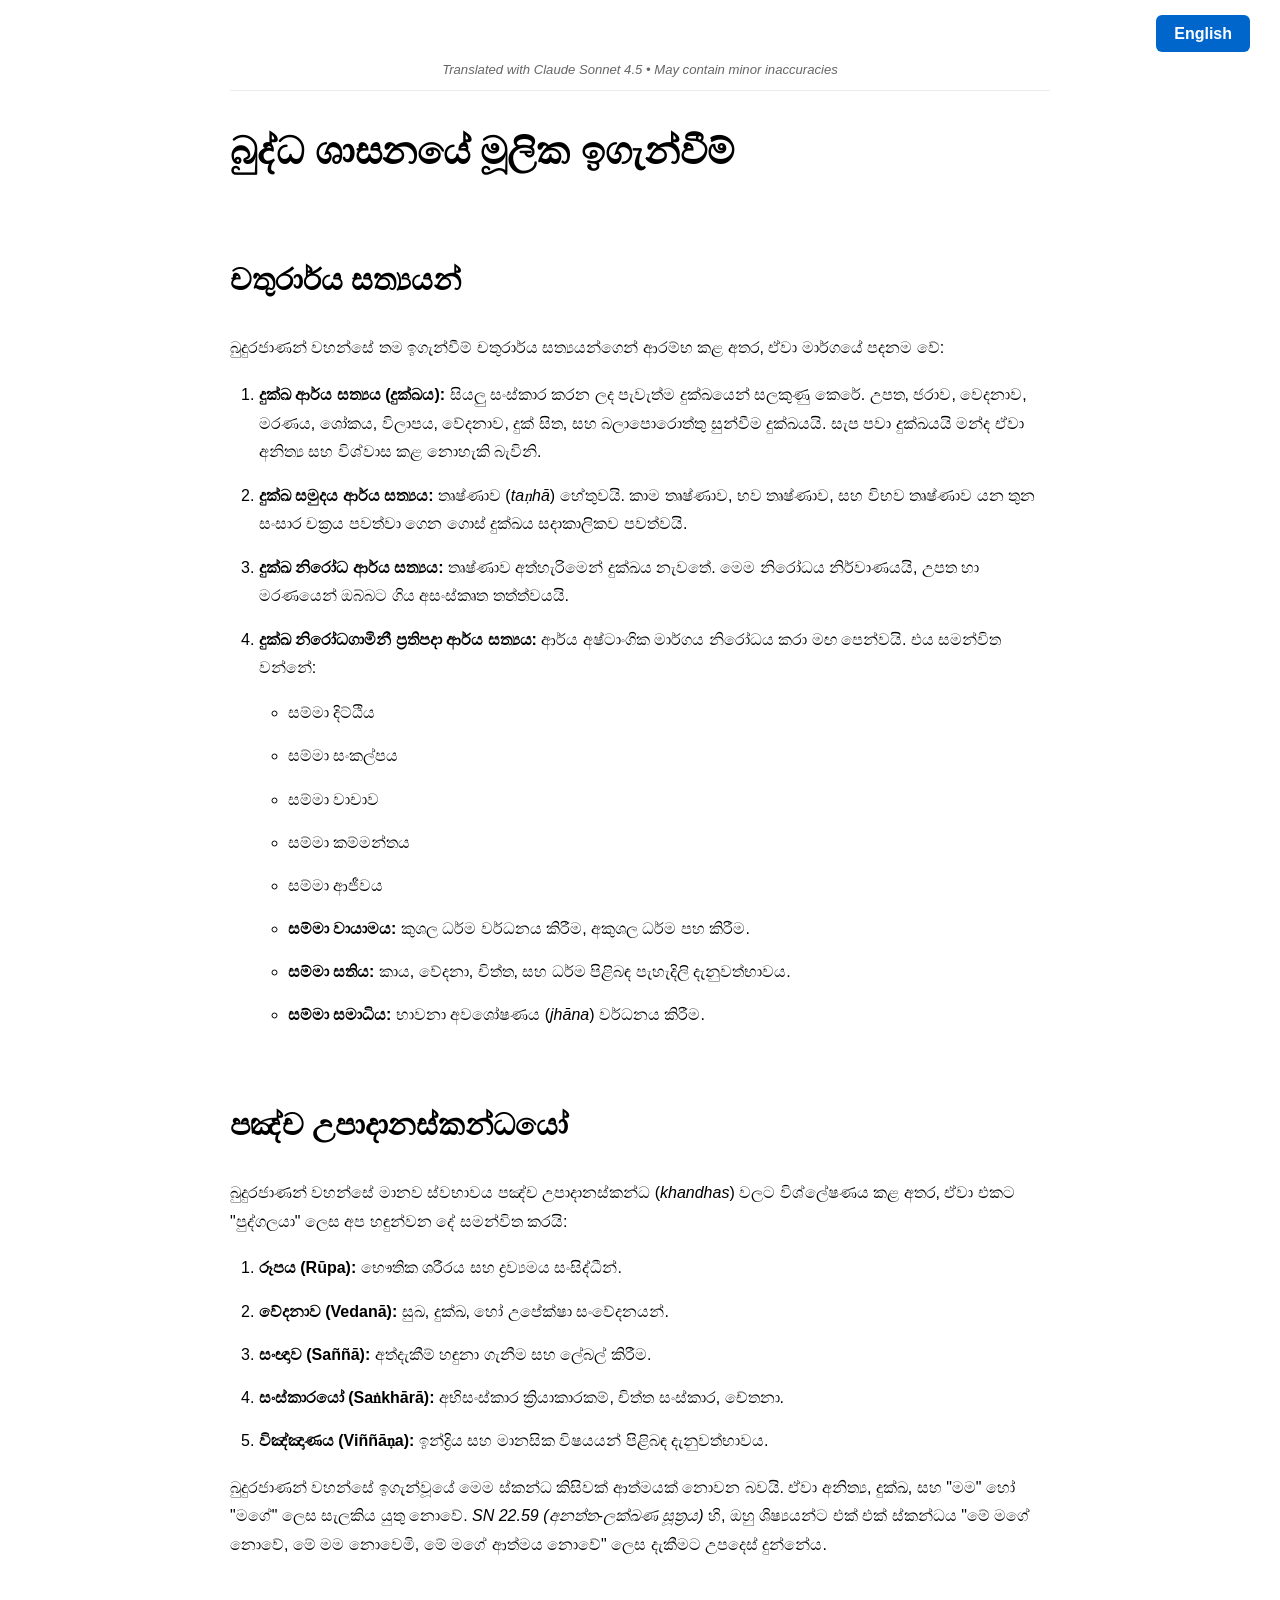
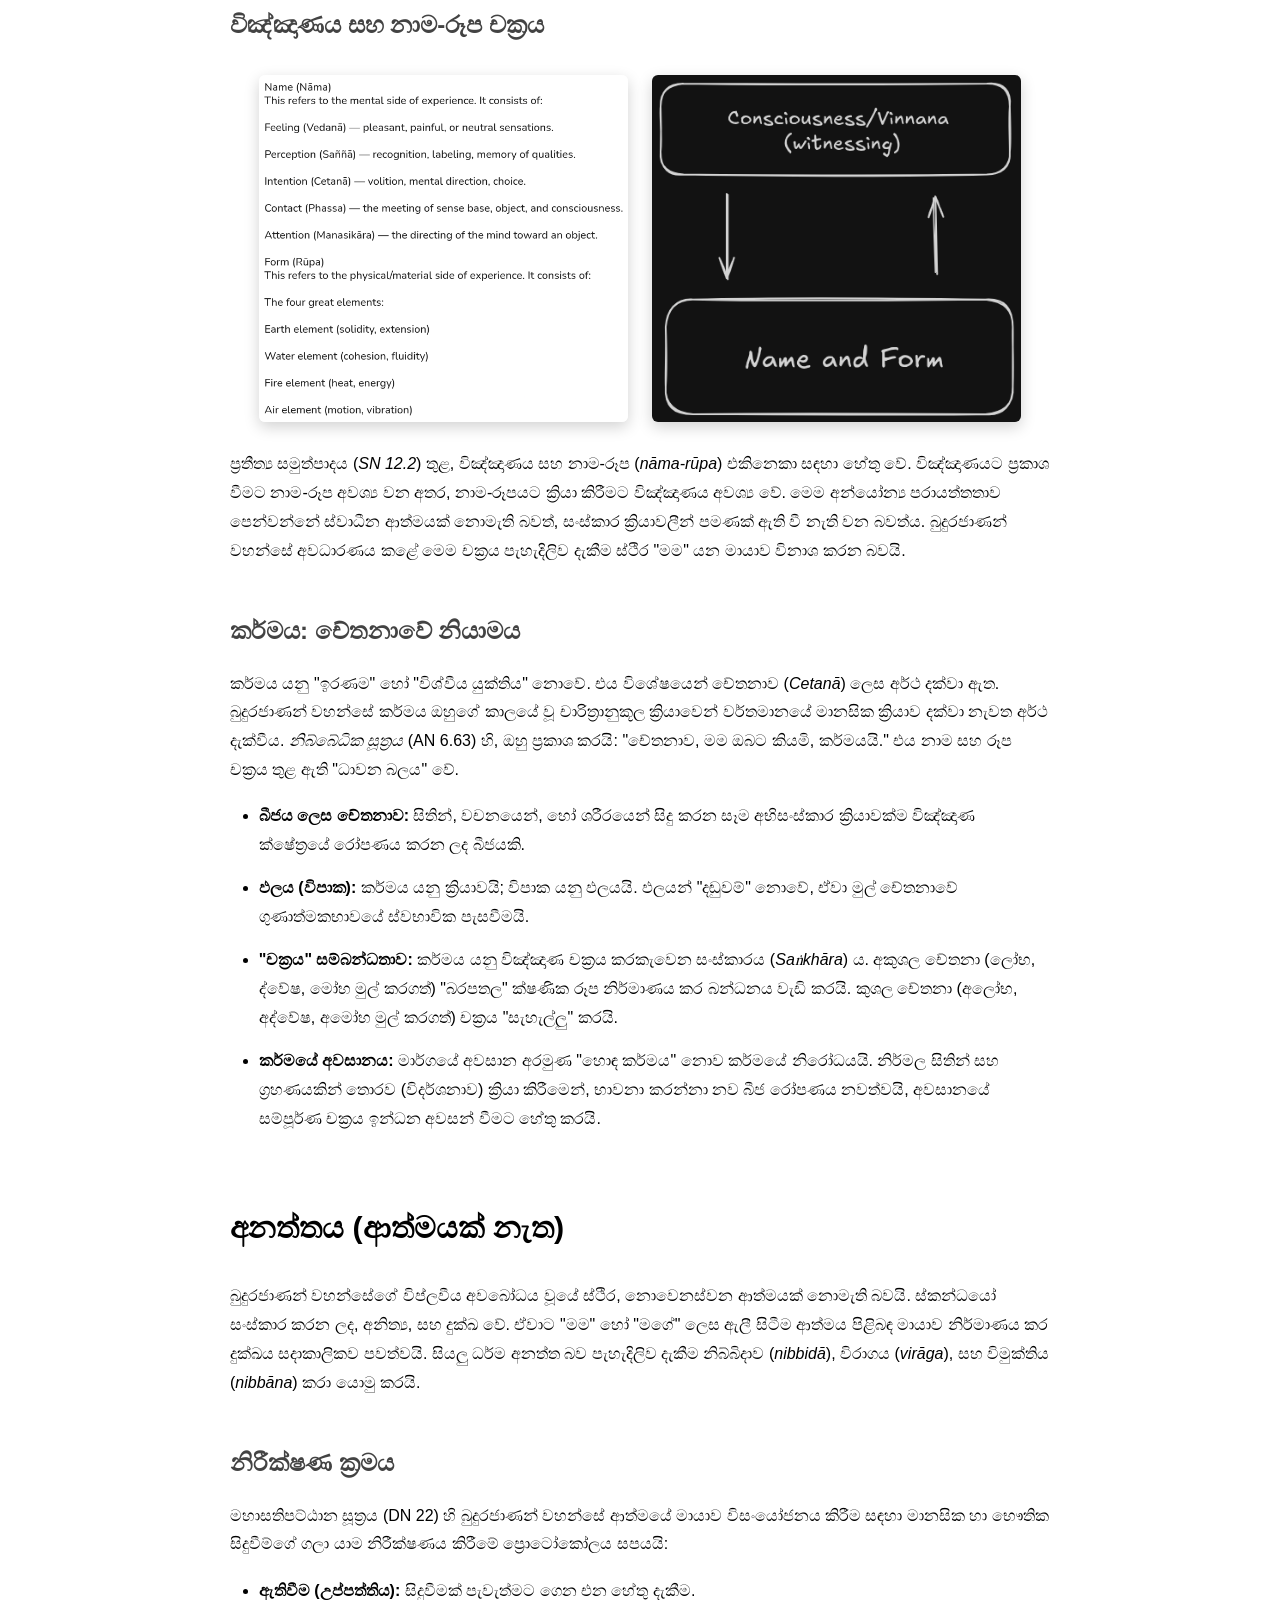
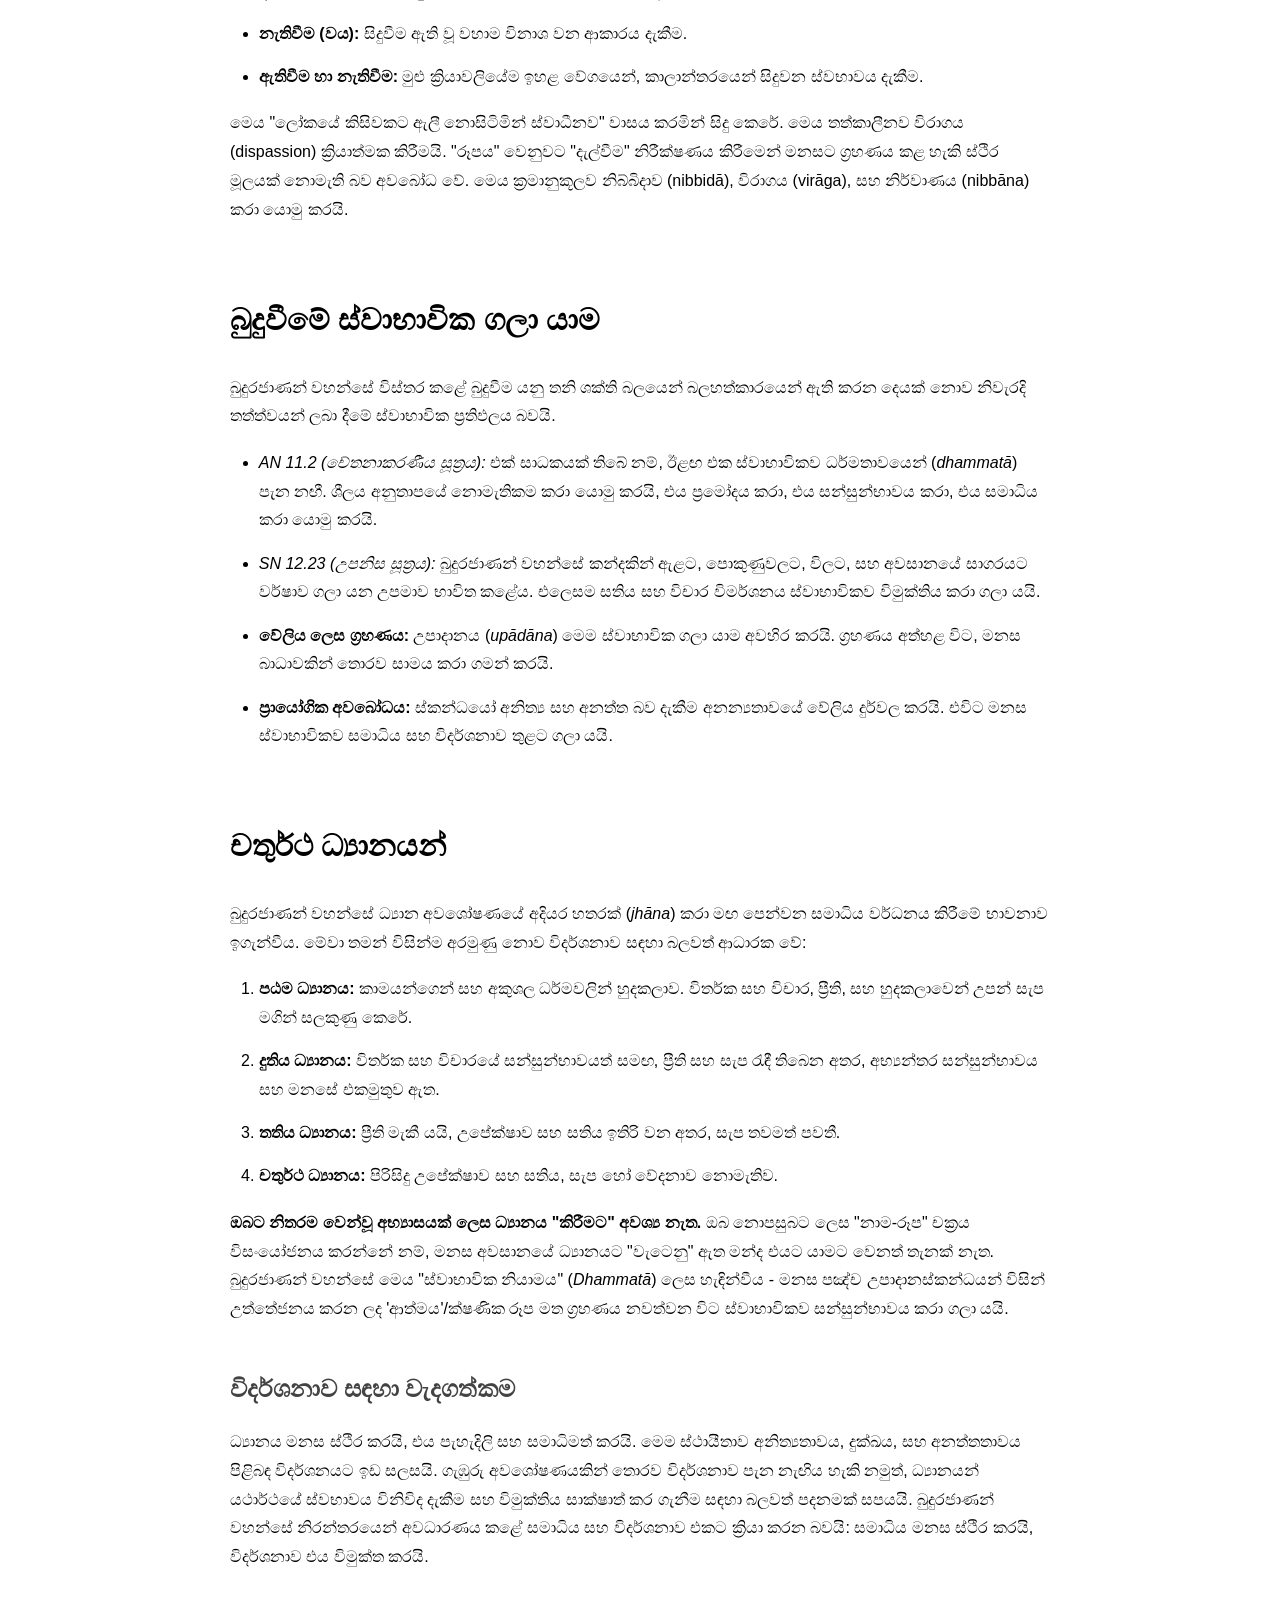
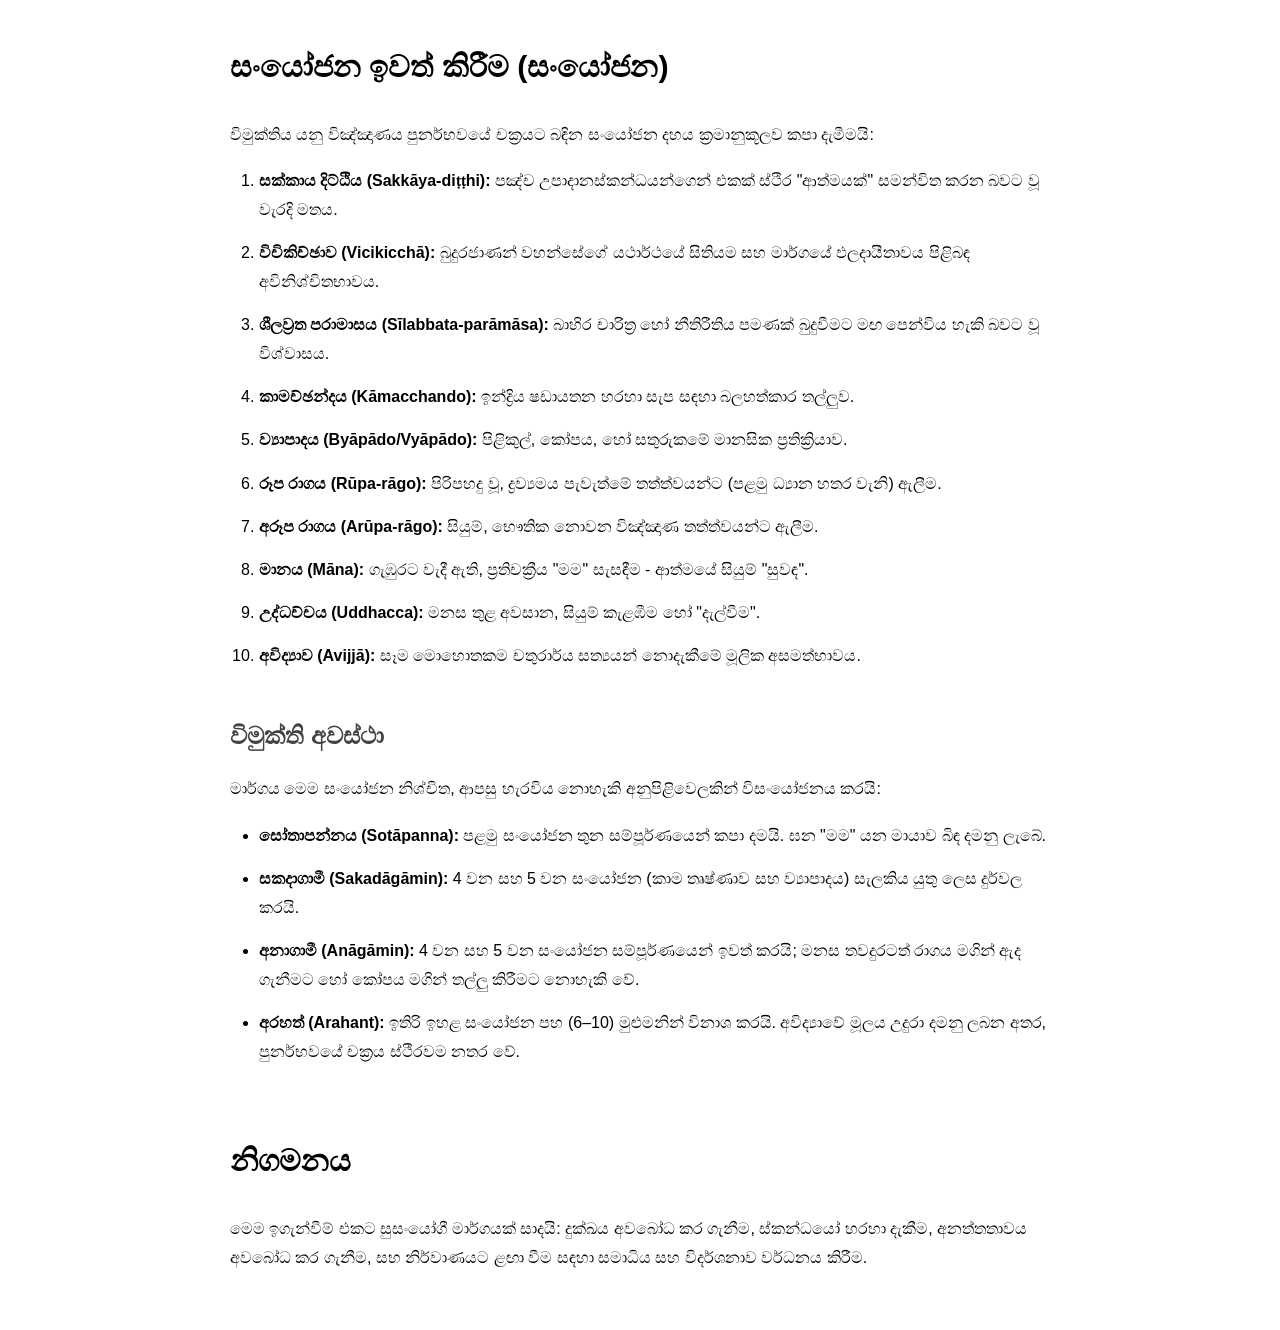
==== translated/sinhala.html @ f63f174c "Add files via upload" ====
<!DOCTYPE html>
<html lang="si">
<head>
  <meta charset="UTF-8">
  <meta name="viewport" content="width=device-width, initial-scale=1.0">
  <title>බුද්ධ ශාසනයේ මූලික ඉගැන්වීම්</title>
  <style>
    :root {
      --bg: #ffffff;
      --text: #000000;
      --heading: #000000;
      --subheading: #434343;
      --muted: #666666;
      --link: #0066cc;
    }
    @media (prefers-color-scheme: dark) {
      :root {
        --bg: #121212;
        --text: #e0e0e0;
        --heading: #ffffff;
        --subheading: #bbbbbb;
        --muted: #aaaaaa;
        --link: #66ccff;
      }
    }
    body {
      background: var(--bg);
      color: var(--text);
      font-family: 'Noto Sans Sinhala', Arial, sans-serif;
      line-height: 1.8;
      margin: 0;
      padding: 0;
      max-width: 820px;
      margin: 0 auto;
      padding: 40px 20px;
    }
    h1 { color: var(--heading); font-size: 2.4em; margin-bottom: 0.6em; }
    h2 { color: var(--heading); font-size: 1.9em; margin: 2.2em 0 0.9em; }
    h3 { color: var(--subheading); font-size: 1.5em; margin: 1.8em 0 0.7em; }
    p { margin: 1.1em 0; }
    ol, ul { margin: 1em 0 1em 1.8em; padding-left: 0; }
    li { margin-bottom: 0.9em; }

    .images-container {
      display: flex;
      flex-wrap: wrap;
      gap: 24px;
      justify-content: center;
      margin: 1.8em 0;
    }
    .images-container img {
      max-width: 45%;
      height: auto;
      border-radius: 6px;
      box-shadow: 0 5px 15px rgba(0,0,0,0.18);
    }
    @media (max-width: 720px) {
      .images-container img { max-width: 100%; }
    }

    .italic { font-style: italic; }
    .bold { font-weight: bold; }

    /* Disclaimer style */
    .translation-note {
      font-size: 0.82em;
      color: var(--muted);
      text-align: center;
      margin: 10px 0 25px 0;
      font-style: italic;
      padding: 8px 0;
      border-bottom: 1px solid rgba(0,0,0,0.08);
    }
    @media (prefers-color-scheme: dark) {
      .translation-note {
        border-bottom: 1px solid rgba(255,255,255,0.1);
      }
    }
  </style>
</head>
<body>

<div style="position: fixed; top: 20px; right: 30px; z-index: 1000;">
  <a href="../index.html" 
     style="background: #0066cc; color: white; padding: 10px 18px; border-radius: 6px; text-decoration: none; font-weight: bold; font-size: 1em;">
    English
  </a>
</div>

<!-- Translation disclaimer -->
<p class="translation-note">
  Translated with Claude Sonnet 4.5 • May contain minor inaccuracies
</p>

  <h1>බුද්ධ ශාසනයේ මූලික ඉගැන්වීම්</h1>

  <h2>චතුරාර්ය සත්‍යයන්</h2>
  <p>බුදුරජාණන් වහන්සේ තම ඉගැන්වීම් චතුරාර්ය සත්‍යයන්ගෙන් ආරම්භ කළ අතර, ඒවා මාර්ගයේ පදනම වේ:</p>
  <ol>
    <li><span class="bold">දුක්ඛ ආර්ය සත්‍යය (දුක්ඛය):</span> සියලු සංස්කාර කරන ලද පැවැත්ම දුක්ඛයෙන් සලකුණු කෙරේ. උපත, ජරාව, වෙදනාව, මරණය, ශෝකය, විලාපය, වේදනාව, දුක් සිත, සහ බලාපොරොත්තු සුන්වීම දුක්ඛයයි. සැප පවා දුක්ඛයයි මන්ද ඒවා අනිත්‍ය සහ විශ්වාස කළ නොහැකි බැවිනි.</li>
    <li><span class="bold">දුක්ඛ සමුදය ආර්ය සත්‍යය:</span> තෘෂ්ණාව (<span class="italic">taṇhā</span>) හේතුවයි. කාම තෘෂ්ණාව, භව තෘෂ්ණාව, සහ විභව තෘෂ්ණාව යන තුන සංසාර චක්‍රය පවත්වා ගෙන ගොස් දුක්ඛය සදාකාලිකව පවත්වයි.</li>
    <li><span class="bold">දුක්ඛ නිරෝධ ආර්ය සත්‍යය:</span> තෘෂ්ණාව අත්හැරිමෙන් දුක්ඛය නැවතේ. මෙම නිරෝධය නිර්වාණයයි, උපත හා මරණයෙන් ඔබ්බට ගිය අසංස්කෘත තත්ත්වයයි.</li>
    <li><span class="bold">දුක්ඛ නිරෝධගාමිනී ප්‍රතිපදා ආර්ය සත්‍යය:</span> ආර්ය අෂ්ටාංගික මාර්ගය නිරෝධය කරා මඟ පෙන්වයි. එය සමන්විත වන්නේ:
      <ul>
        <li>සම්මා දිට්ඨිය</li>
        <li>සම්මා සංකල්පය</li>
        <li>සම්මා වාචාව</li>
        <li>සම්මා කම්මන්තය</li>
        <li>සම්මා ආජීවය</li>
        <li><span class="bold">සම්මා වායාමය:</span> කුශල ධර්ම වර්ධනය කිරීම, අකුශල ධර්ම පහ කිරීම.</li>
        <li><span class="bold">සම්මා සතිය:</span> කාය, වේදනා, චිත්ත, සහ ධර්ම පිළිබඳ පැහැදිලි දැනුවත්භාවය.</li>
        <li><span class="bold">සම්මා සමාධිය:</span> භාවනා අවශෝෂණය (<span class="italic">jhāna</span>) වර්ධනය කිරීම.</li>
      </ul>
    </li>
  </ol>

  <h2>පඤ්ච උපාදානස්කන්ධයෝ</h2>
  <p>බුදුරජාණන් වහන්සේ මානව ස්වභාවය පඤ්ච උපාදානස්කන්ධ (<span class="italic">khandhas</span>) වලට විශ්ලේෂණය කළ අතර, ඒවා එකට "පුද්ගලයා" ලෙස අප හඳුන්වන දේ සමන්විත කරයි:</p>
  <ol>
    <li><span class="bold">රූපය (Rūpa):</span> භෞතික ශරීරය සහ ද්‍රව්‍යමය සංසිද්ධීන්.</li>
    <li><span class="bold">වේදනාව (Vedanā):</span> සුඛ, දුක්ඛ, හෝ උපේක්ෂා සංවේදනයන්.</li>
    <li><span class="bold">සංඥාව (Saññā):</span> අත්දැකීම් හඳුනා ගැනීම සහ ලේබල් කිරීම.</li>
    <li><span class="bold">සංස්කාරයෝ (Saṅkhārā):</span> අභිසංස්කාර ක්‍රියාකාරකම්, චිත්ත සංස්කාර, චේතනා.</li>
    <li><span class="bold">විඤ්ඤාණය (Viññāṇa):</span> ඉන්ද්‍රිය සහ මානසික විෂයයන් පිළිබඳ දැනුවත්භාවය.</li>
  </ol>
  <p>බුදුරජාණන් වහන්සේ ඉගැන්වූයේ මෙම ස්කන්ධ කිසිවක් ආත්මයක් නොවන බවයි. ඒවා අනිත්‍ය, දුක්ඛ, සහ "මම" හෝ "මගේ" ලෙස සැලකිය යුතු නොවේ. <span class="italic">SN 22.59 (අනත්ත-ලක්ඛණ සූත්‍රය)</span> හි, ඔහු ශිෂ්‍යයන්ට එක් එක් ස්කන්ධය "මේ මගේ නොවේ, මේ මම නොවෙමි, මේ මගේ ආත්මය නොවේ" ලෙස දැකීමට උපදෙස් දුන්නේය.</p>

  <h3>විඤ්ඤාණය සහ නාම-රූප චක්‍රය</h3>
  <div class="images-container">
    <img src="../images/image1.png" alt="විඤ්ඤාණය සහ නාම-රූප රූප සටහන 1">
    <img src="../images/image2.png" alt="විඤ්ඤාණය සහ නාම-රූප රූප සටහන 2">
  </div>
  <p>ප්‍රතීත්‍ය සමුත්පාදය (<span class="italic">SN 12.2</span>) තුළ, විඤ්ඤාණය සහ නාම-රූප (<span class="italic">nāma-rūpa</span>) එකිනෙකා සඳහා හේතු වේ. විඤ්ඤාණයට ප්‍රකාශ වීමට නාම-රූප අවශ්‍ය වන අතර, නාම-රූපයට ක්‍රියා කිරීමට විඤ්ඤාණය අවශ්‍ය වේ. මෙම අන්‍යෝන්‍ය පරායත්තතාව පෙන්වන්නේ ස්වාධීන ආත්මයක් නොමැති බවත්, සංස්කාර ක්‍රියාවලීන් පමණක් ඇති වී නැති වන බවත්ය. බුදුරජාණන් වහන්සේ අවධාරණය කළේ මෙම චක්‍රය පැහැදිලිව දැකීම ස්ථිර "මම" යන මායාව විනාශ කරන බවයි.</p>

  <h3>කර්මය: චේතනාවේ නියාමය</h3>
  <p>කර්මය යනු "ඉරණම" හෝ "විශ්වීය යුක්තිය" නොවේ. එය විශේෂයෙන් චේතනාව (<span class="italic">Cetanā</span>) ලෙස අර්ථ දක්වා ඇත. බුදුරජාණන් වහන්සේ කර්මය ඔහුගේ කාලයේ වූ චාරිත්‍රානුකූල ක්‍රියාවෙන් වර්තමානයේ මානසික ක්‍රියාව දක්වා නැවත අර්ථ දැක්වීය. <span class="italic">නිබ්බේධික සූත්‍රය</span> (AN 6.63) හි, ඔහු ප්‍රකාශ කරයි: "චේතනාව, මම ඔබට කියමි, කර්මයයි." එය නාම සහ රූප චක්‍රය තුළ ඇති "ධාවන බලය" වේ.</p>
  <ul>
    <li><span class="bold">බීජය ලෙස චේතනාව:</span> සිතින්, වචනයෙන්, හෝ ශරීරයෙන් සිදු කරන සෑම අභිසංස්කාර ක්‍රියාවක්ම විඤ්ඤාණ ක්ෂේත්‍රයේ රෝපණය කරන ලද බීජයකි.</li>
    <li><span class="bold">ඵලය (විපාක):</span> කර්මය යනු ක්‍රියාවයි; විපාක යනු ඵලයයි. ඵලයන් "දඬුවම්" නොවේ, ඒවා මුල් චේතනාවේ ගුණාත්මකභාවයේ ස්වභාවික පැසවීමයි.</li>
    <li><span class="bold">"චක්‍රය" සම්බන්ධතාව:</span> කර්මය යනු විඤ්ඤාණ චක්‍රය කරකැවෙන සංස්කාරය (<span class="italic">Saṅkhāra</span>) ය. අකුශල චේතනා (ලෝභ, ද්වේෂ, මෝහ මුල් කරගත්) "බරපතල" ක්ෂණික රූප නිර්මාණය කර බන්ධනය වැඩි කරයි. කුශල චේතනා (අලෝභ, අද්වේෂ, අමෝහ මුල් කරගත්) චක්‍රය "සැහැල්ලු" කරයි.</li>
    <li><span class="bold">කර්මයේ අවසානය:</span> මාර්ගයේ අවසාන අරමුණ "හොඳ කර්මය" නොව කර්මයේ නිරෝධයයි. නිර්මල සිතින් සහ ග්‍රහණයකින් තොරව (විදර්ශනාව) ක්‍රියා කිරීමෙන්, භාවනා කරන්නා නව බීජ රෝපණය නවත්වයි, අවසානයේ සම්පූර්ණ චක්‍රය ඉන්ධන අවසන් වීමට හේතු කරයි.</li>
  </ul>

  <h2>අනත්තය (ආත්මයක් නැත)</h2>
  <p>බුදුරජාණන් වහන්සේගේ විප්ලවීය අවබෝධය වූයේ ස්ථිර, නොවෙනස්වන ආත්මයක් නොමැති බවයි. ස්කන්ධයෝ සංස්කාර කරන ලද, අනිත්‍ය, සහ දුක්ඛ වේ. ඒවාට "මම" හෝ "මගේ" ලෙස ඇලී සිටීම ආත්මය පිළිබඳ මායාව නිර්මාණය කර දුක්ඛය සදාකාලිකව පවත්වයි. සියලු ධර්ම අනත්ත බව පැහැදිලිව දැකීම නිබ්බිදාව (<span class="italic">nibbidā</span>), විරාගය (<span class="italic">virāga</span>), සහ විමුක්තිය (<span class="italic">nibbāna</span>) කරා යොමු කරයි.</p>

  <h3>නිරීක්ෂණ ක්‍රමය</h3>
  <p>මහාසතිපට්ඨාන සූත්‍රය (DN 22) හි බුදුරජාණන් වහන්සේ ආත්මයේ මායාව විසංයෝජනය කිරීම සඳහා මානසික හා භෞතික සිදුවීම්ගේ ගලා යාම නිරීක්ෂණය කිරීමේ ප්‍රොටෝකෝලය සපයයි:</p>
  <ul>
    <li><span class="bold">ඇතිවීම (උප්පත්තිය):</span> සිදුවීමක් පැවැත්මට ගෙන එන හේතු දැකීම.</li>
    <li><span class="bold">නැතිවීම (වය):</span> සිදුවීම ඇති වූ වහාම විනාශ වන ආකාරය දැකීම.</li>
    <li><span class="bold">ඇතිවීම හා නැතිවීම:</span> මුළු ක්‍රියාවලියේම ඉහළ වේගයෙන්, කාලාන්තරයෙන් සිදුවන ස්වභාවය දැකීම.</li>
  </ul>
  <p>මෙය "ලෝකයේ කිසිවකට ඇලී නොසිටිමින් ස්වාධීනව" වාසය කරමින් සිදු කෙරේ. මෙය තත්කාලීනව විරාගය (dispassion) ක්‍රියාත්මක කිරීමයි. "රූපය" වෙනුවට "දැල්වීම" නිරීක්ෂණය කිරීමෙන් මනසට ග්‍රහණය කළ හැකි ස්ථිර මූලයක් නොමැති බව අවබෝධ වේ. මෙය ක්‍රමානුකූලව නිබ්බිදාව (nibbidā), විරාගය (virāga), සහ නිර්වාණය (nibbāna) කරා යොමු කරයි.</p>

  <h2>බුදුවීමේ ස්වාභාවික ගලා යාම</h2>
  <p>බුදුරජාණන් වහන්සේ විස්තර කළේ බුදුවීම යනු තනි ශක්ති බලයෙන් බලහත්කාරයෙන් ඇති කරන දෙයක් නොව නිවැරදි තත්ත්වයන් ලබා දීමේ ස්වාභාවික ප්‍රතිඵලය බවයි.</p>
  <ul>
    <li><span class="italic">AN 11.2 (චේතනාකරණීය සූත්‍රය):</span> එක් සාධකයක් තිබේ නම්, ඊළඟ එක ස්වාභාවිකව ධර්මතාවයෙන් (<span class="italic">dhammatā</span>) පැන නඟී. ශීලය අනුතාපයේ නොමැතිකම කරා යොමු කරයි, එය ප්‍රමෝදය කරා, එය සන්සුන්භාවය කරා, එය සමාධිය කරා යොමු කරයි.</li>
    <li><span class="italic">SN 12.23 (උපනිස සූත්‍රය):</span> බුදුරජාණන් වහන්සේ කන්දකින් ඇළට, පොකුණුවලට, විලට, සහ අවසානයේ සාගරයට වර්ෂාව ගලා යන උපමාව භාවිත කළේය. එලෙසම සතිය සහ විචාර විමර්ශනය ස්වාභාවිකව විමුක්තිය කරා ගලා යයි.</li>
    <li><span class="bold">වේලිය ලෙස ග්‍රහණය:</span> උපාදානය (<span class="italic">upādāna</span>) මෙම ස්වාභාවික ගලා යාම අවහිර කරයි. ග්‍රහණය අත්හළ විට, මනස බාධාවකින් තොරව සාමය කරා ගමන් කරයි.</li>
    <li><span class="bold">ප්‍රායෝගික අවබෝධය:</span> ස්කන්ධයෝ අනිත්‍ය සහ අනත්ත බව දැකීම අනන්‍යතාවයේ වේලිය දුර්වල කරයි. එවිට මනස ස්වාභාවිකව සමාධිය සහ විදර්ශනාව තුළට ගලා යයි.</li>
  </ul>

  <h2>චතුර්ථ ධ්‍යානයන්</h2>
  <p>බුදුරජාණන් වහන්සේ ධ්‍යාන අවශෝෂණයේ අදියර හතරක් (<span class="italic">jhāna</span>) කරා මඟ පෙන්වන සමාධිය වර්ධනය කිරීමේ භාවනාව ඉගැන්වීය. මේවා තමන් විසින්ම අරමුණු නොව විදර්ශනාව සඳහා බලවත් ආධාරක වේ:</p>
  <ol>
    <li><span class="bold">පඨම ධ්‍යානය:</span> කාමයන්ගෙන් සහ අකුශල ධර්මවලින් හුදකලාව. විතර්ක සහ විචාර, ප්‍රීති, සහ හුදකලාවෙන් උපන් සැප මගින් සලකුණු කෙරේ.</li>
    <li><span class="bold">දුතිය ධ්‍යානය:</span> විතර්ක සහ විචාරයේ සන්සුන්භාවයත් සමඟ, ප්‍රීති සහ සැප රැඳී තිබෙන අතර, අභ්‍යන්තර සන්සුන්භාවය සහ මනසේ එකමුතුව ඇත.</li>
    <li><span class="bold">තතිය ධ්‍යානය:</span> ප්‍රීති මැකී යයි, උපේක්ෂාව සහ සතිය ඉතිරි වන අතර, සැප තවමත් පවතී.</li>
    <li><span class="bold">චතුර්ථ ධ්‍යානය:</span> පිරිසිදු උපේක්ෂාව සහ සතිය, සැප හෝ වේදනාව නොමැතිව.</li>
  </ol>
  <p><strong>ඔබට නිතරම වෙන්වූ අභ්‍යාසයක් ලෙස ධ්‍යානය "කිරීමට" අවශ්‍ය නැත.</strong> ඔබ නොපසුබට ලෙස "නාම-රූප" චක්‍රය විසංයෝජනය කරන්නේ නම්, මනස අවසානයේ ධ්‍යානයට "වැටෙනු" ඇත මන්ද එයට යාමට වෙනත් තැනක් නැත. බුදුරජාණන් වහන්සේ මෙය "ස්වාභාවික නියාමය" (<span class="italic">Dhammatā</span>) ලෙස හැඳින්වීය - මනස පඤ්ච උපාදානස්කන්ධයන් විසින් උත්තේජනය කරන ලද 'ආත්මය'/ක්ෂණික රූප මත ග්‍රහණය නවත්වන විට ස්වාභාවිකව සන්සුන්භාවය කරා ගලා යයි.</p>

  <h3>විදර්ශනාව සඳහා වැදගත්කම</h3>
  <p>ධ්‍යානය මනස ස්ථිර කරයි, එය පැහැදිලි සහ සමාධිමත් කරයි. මෙම ස්ථායීතාව අනිත්‍යතාවය, දුක්ඛය, සහ අනත්තතාවය පිළිබඳ විදර්ශනයට ඉඩ සලසයි. ගැඹුරු අවශෝෂණයකින් තොරව විදර්ශනාව පැන නැඟිය හැකි නමුත්, ධ්‍යානයන් යථාර්ථයේ ස්වභාවය විනිවිද දැකීම සහ විමුක්තිය සාක්ෂාත් කර ගැනීම සඳහා බලවත් පදනමක් සපයයි. බුදුරජාණන් වහන්සේ නිරන්තරයෙන් අවධාරණය කළේ සමාධිය සහ විදර්ශනාව එකට ක්‍රියා කරන බවයි: සමාධිය මනස ස්ථිර කරයි, විදර්ශනාව එය විමුක්ත කරයි.</p>

  <h2>සංයෝජන ඉවත් කිරීම (සංයෝජන)</h2>
  <p>විමුක්තිය යනු විඤ්ඤාණය පුනර්භවයේ චක්‍රයට බඳින සංයෝජන දහය ක්‍රමානුකූලව කපා දැමීමයි:</p>
  <ol>
    <li><span class="bold">සක්කාය දිට්ඨිය (Sakkāya-diṭṭhi):</span> පඤ්ච උපාදානස්කන්ධයන්ගෙන් එකක් ස්ථිර "ආත්මයක්" සමන්විත කරන බවට වූ වැරදි මතය.</li>
    <li><span class="bold">විචිකිච්ඡාව (Vicikicchā):</span> බුදුරජාණන් වහන්සේගේ යථාර්ථයේ සිතියම සහ මාර්ගයේ ඵලදායීතාවය පිළිබඳ අවිනිශ්චිතභාවය.</li>
    <li><span class="bold">ශීලව්‍රත පරාමාසය (Sīlabbata-parāmāsa):</span> බාහිර චාරිත්‍ර හෝ නීතිරීතිය පමණක් බුදුවීමට මඟ පෙන්විය හැකි බවට වූ විශ්වාසය.</li>
    <li><span class="bold">කාමච්ඡන්දය (Kāmacchando):</span> ඉන්ද්‍රිය ෂඩායතන හරහා සැප සඳහා බලහත්කාර තල්ලුව.</li>
    <li><span class="bold">ව්‍යාපාදය (Byāpādo/Vyāpādo):</span> පිළිකුල්, කෝපය, හෝ සතුරුකමේ මානසික ප්‍රතික්‍රියාව.</li>
    <li><span class="bold">රූප රාගය (Rūpa-rāgo):</span> පිරිපහදු වූ, ද්‍රව්‍යමය පැවැත්මේ තත්ත්වයන්ට (පළමු ධ්‍යාන හතර වැනි) ඇලීම.</li>
    <li><span class="bold">අරූප රාගය (Arūpa-rāgo):</span> සියුම්, භෞතික නොවන විඤ්ඤාණ තත්ත්වයන්ට ඇලීම.</li>
    <li><span class="bold">මානය (Māna):</span> ගැඹුරට වැදී ඇති, ප්‍රතිචක්‍රීය "මම" සැසඳීම - ආත්මයේ සියුම් "සුවඳ".</li>
    <li><span class="bold">උද්ධච්චය (Uddhacca):</span> මනස තුළ අවසාන, සියුම් කැළඹීම හෝ "දැල්වීම".</li>
    <li><span class="bold">අවිද්‍යාව (Avijjā):</span> සෑම මොහොතකම චතුරාර්ය සත්‍යයන් නොදැකීමේ මූලික අසමත්භාවය.</li>
  </ol>

  <h3>විමුක්ති අවස්ථා</h3>
  <p>මාර්ගය මෙම සංයෝජන නිශ්චිත, ආපසු හැරවිය නොහැකි අනුපිළිවෙලකින් විසංයෝජනය කරයි:</p>
  <ul>
    <li><span class="bold">සෝතාපන්නය (Sotāpanna):</span> පළමු සංයෝජන තුන සම්පූර්ණයෙන් කපා දමයි. ඝන "මම" යන මායාව බිඳ දමනු ලැබේ.</li>
    <li><span class="bold">සකදාගාමී (Sakadāgāmin):</span> 4 වන සහ 5 වන සංයෝජන (කාම තෘෂ්ණාව සහ ව්‍යාපාදය) සැලකිය යුතු ලෙස දුර්වල කරයි.</li>
    <li><span class="bold">අනාගාමී (Anāgāmin):</span> 4 වන සහ 5 වන සංයෝජන සම්පූර්ණයෙන් ඉවත් කරයි; මනස තවදුරටත් රාගය මගින් ඇද ගැනීමට හෝ කෝපය මගින් තල්ලු කිරීමට නොහැකි වේ.</li>
    <li><span class="bold">අරහත් (Arahant):</span> ඉතිරි ඉහළ සංයෝජන පහ (6–10) මුළුමනින් විනාශ කරයි. අවිද්‍යාවේ මූලය උදුරා දමනු ලබන අතර, පුනර්භවයේ චක්‍රය ස්ථිරවම නතර වේ.</li>
  </ul>

  <h2>නිගමනය</h2>
  <p>මෙම ඉගැන්වීම් එකට සුසංයෝගී මාර්ගයක් සාදයි: දුක්ඛය අවබෝධ කර ගැනීම, ස්කන්ධයෝ හරහා දැකීම, අනත්තතාවය අවබෝධ කර ගැනීම, සහ නිර්වාණයට ළඟා වීම සඳහා සමාධිය සහ විදර්ශනාව වර්ධනය කිරීම.</p>

</body>
</html>
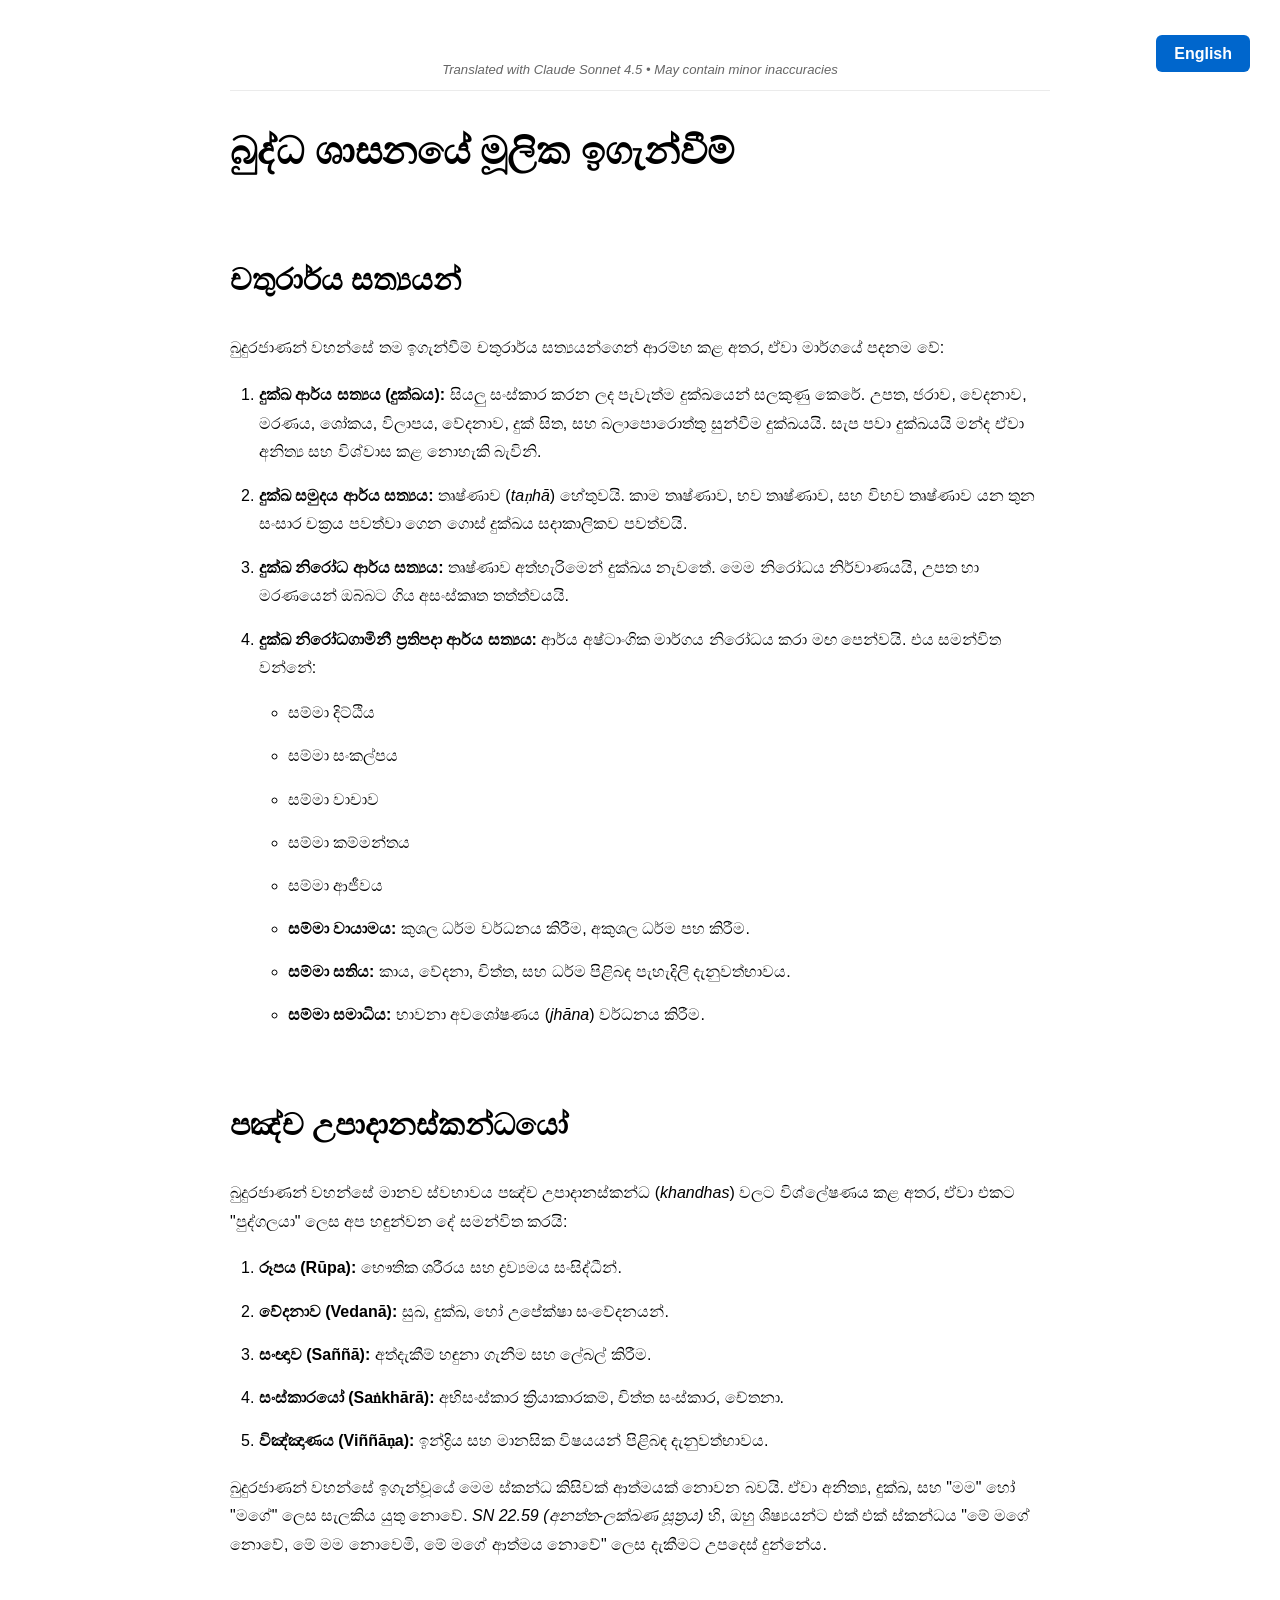
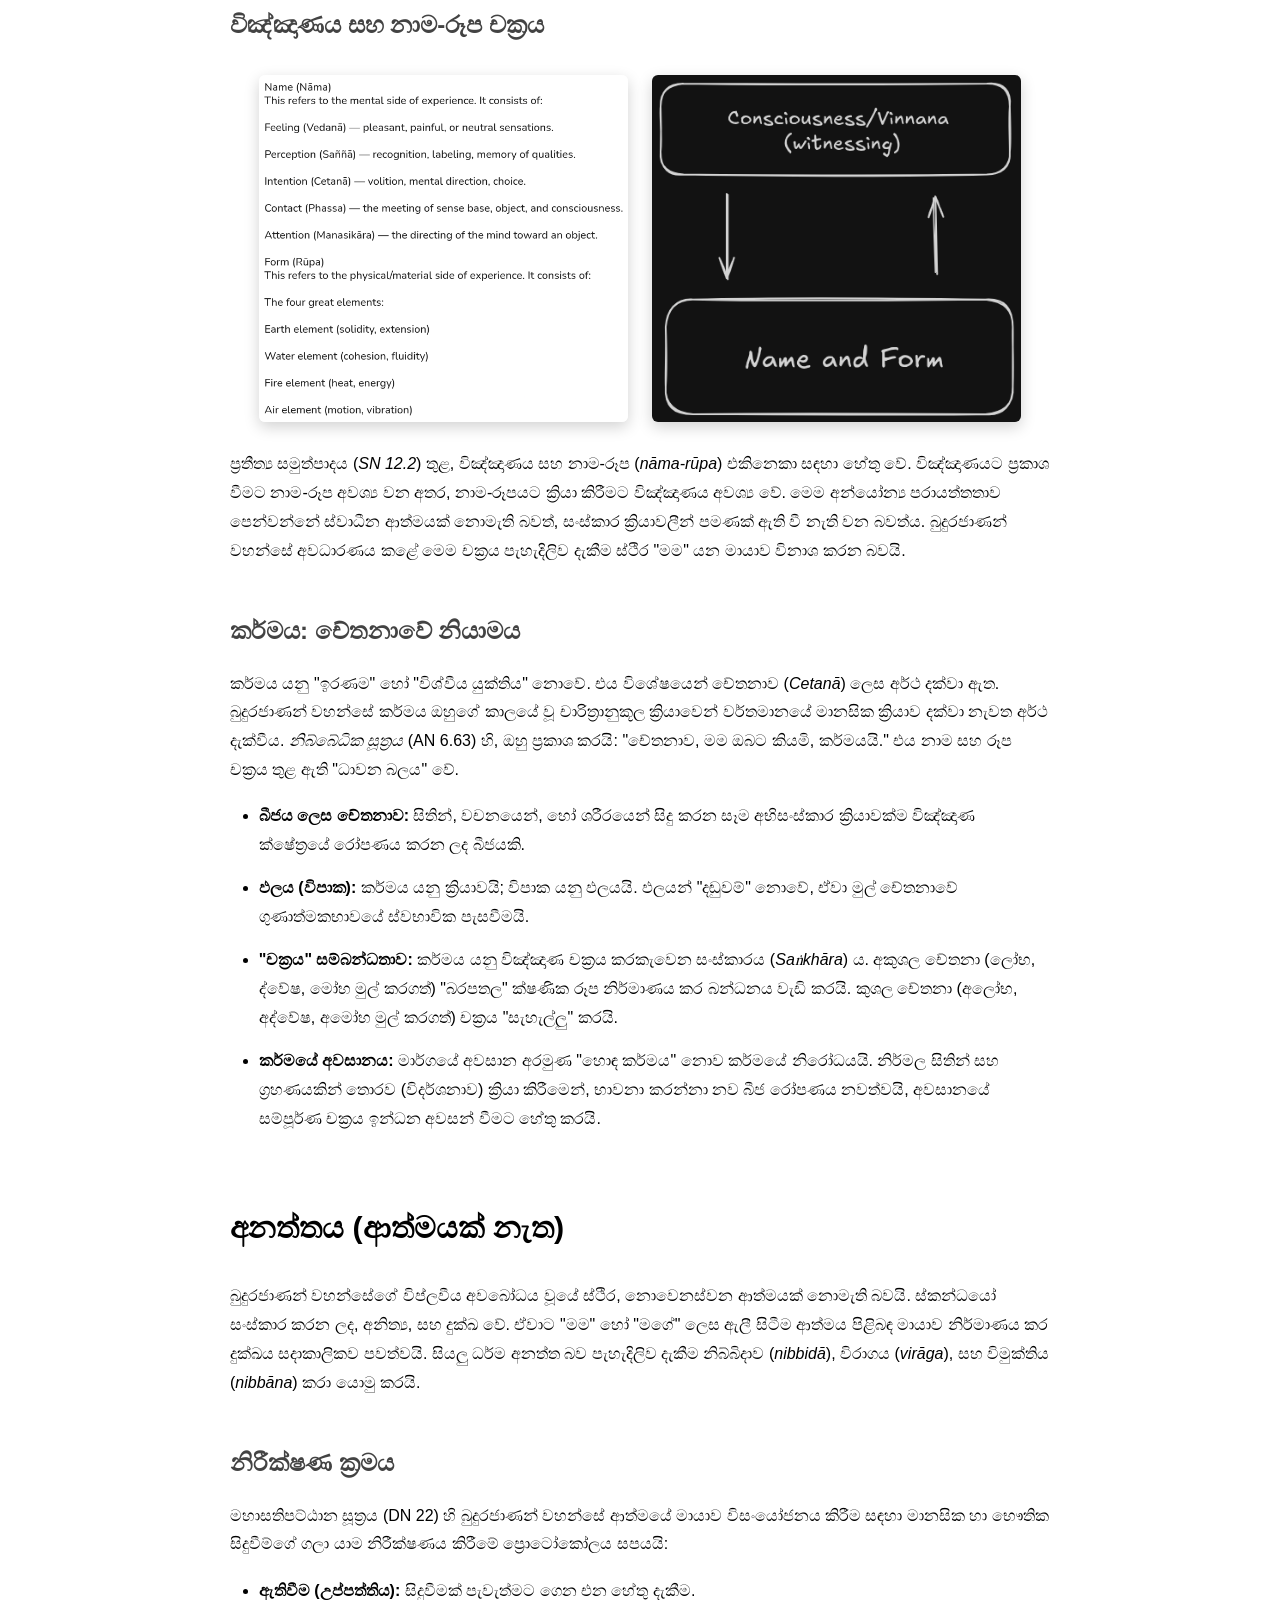
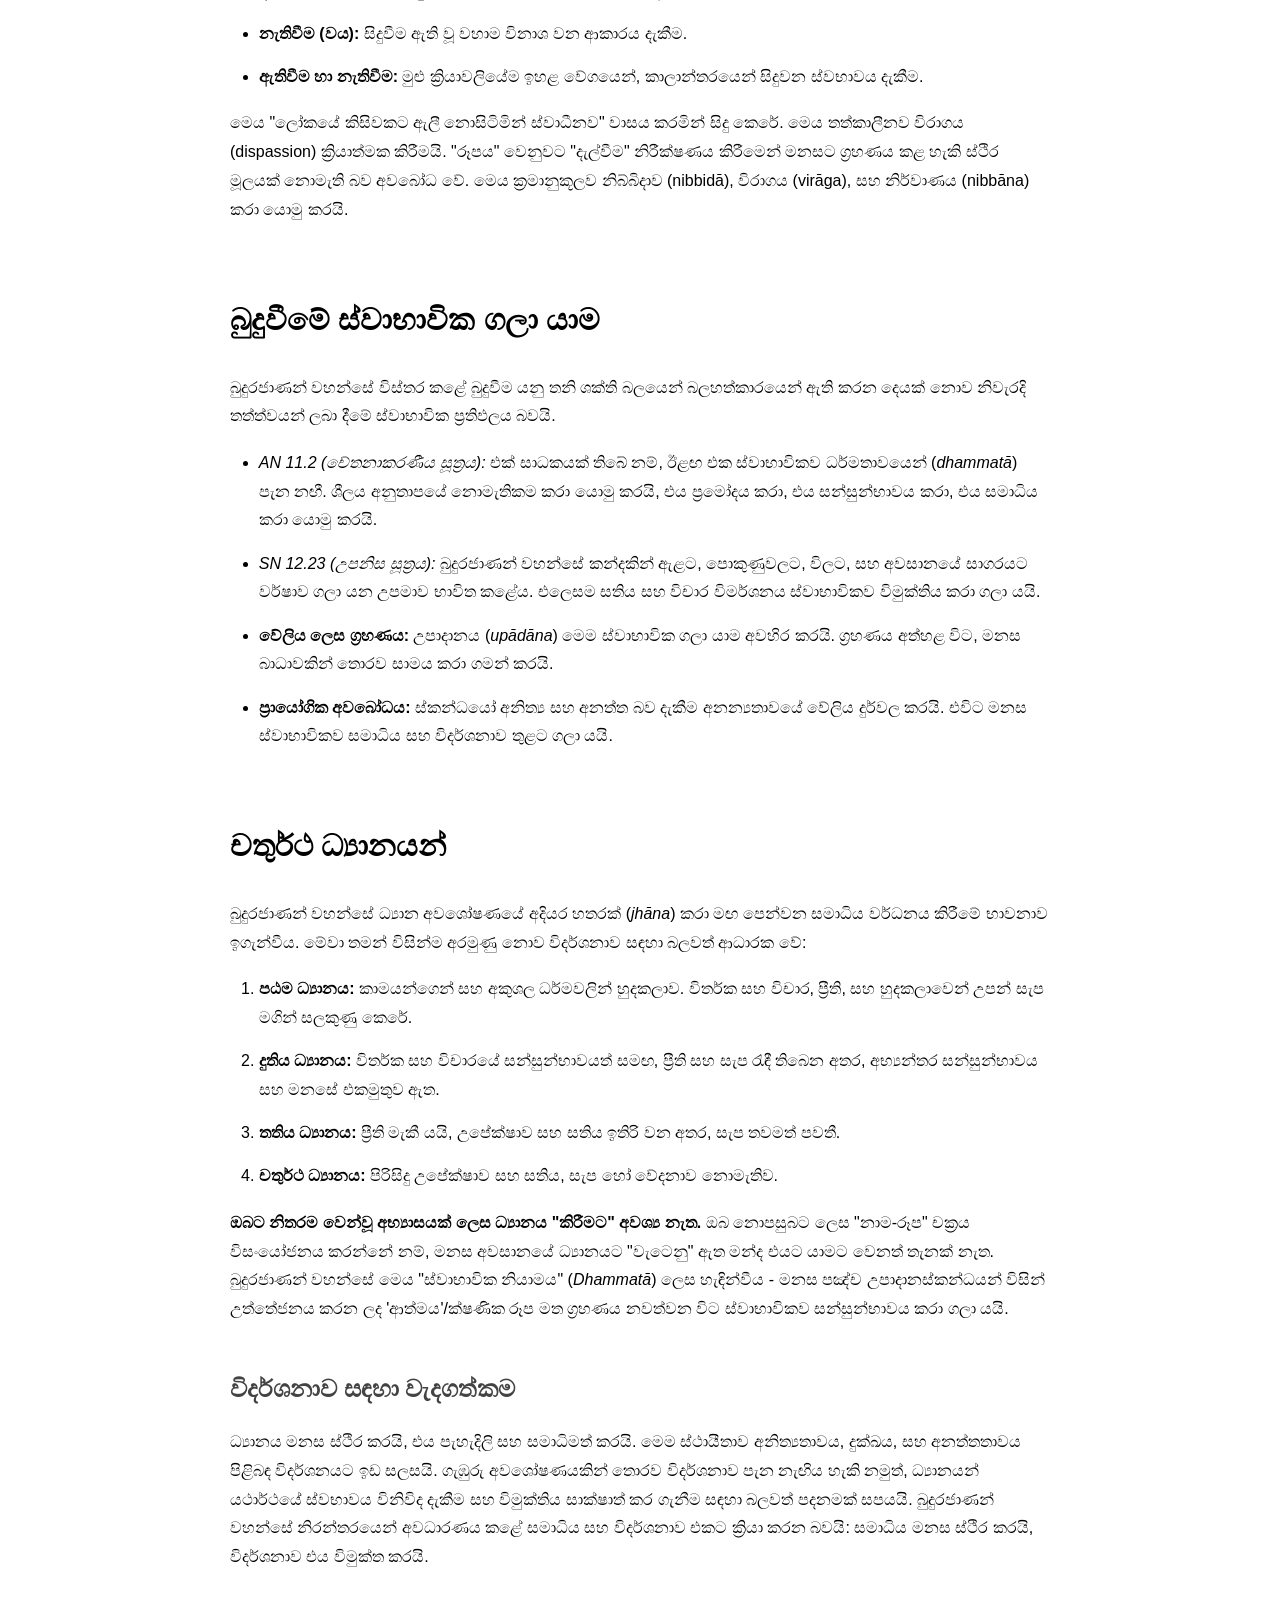
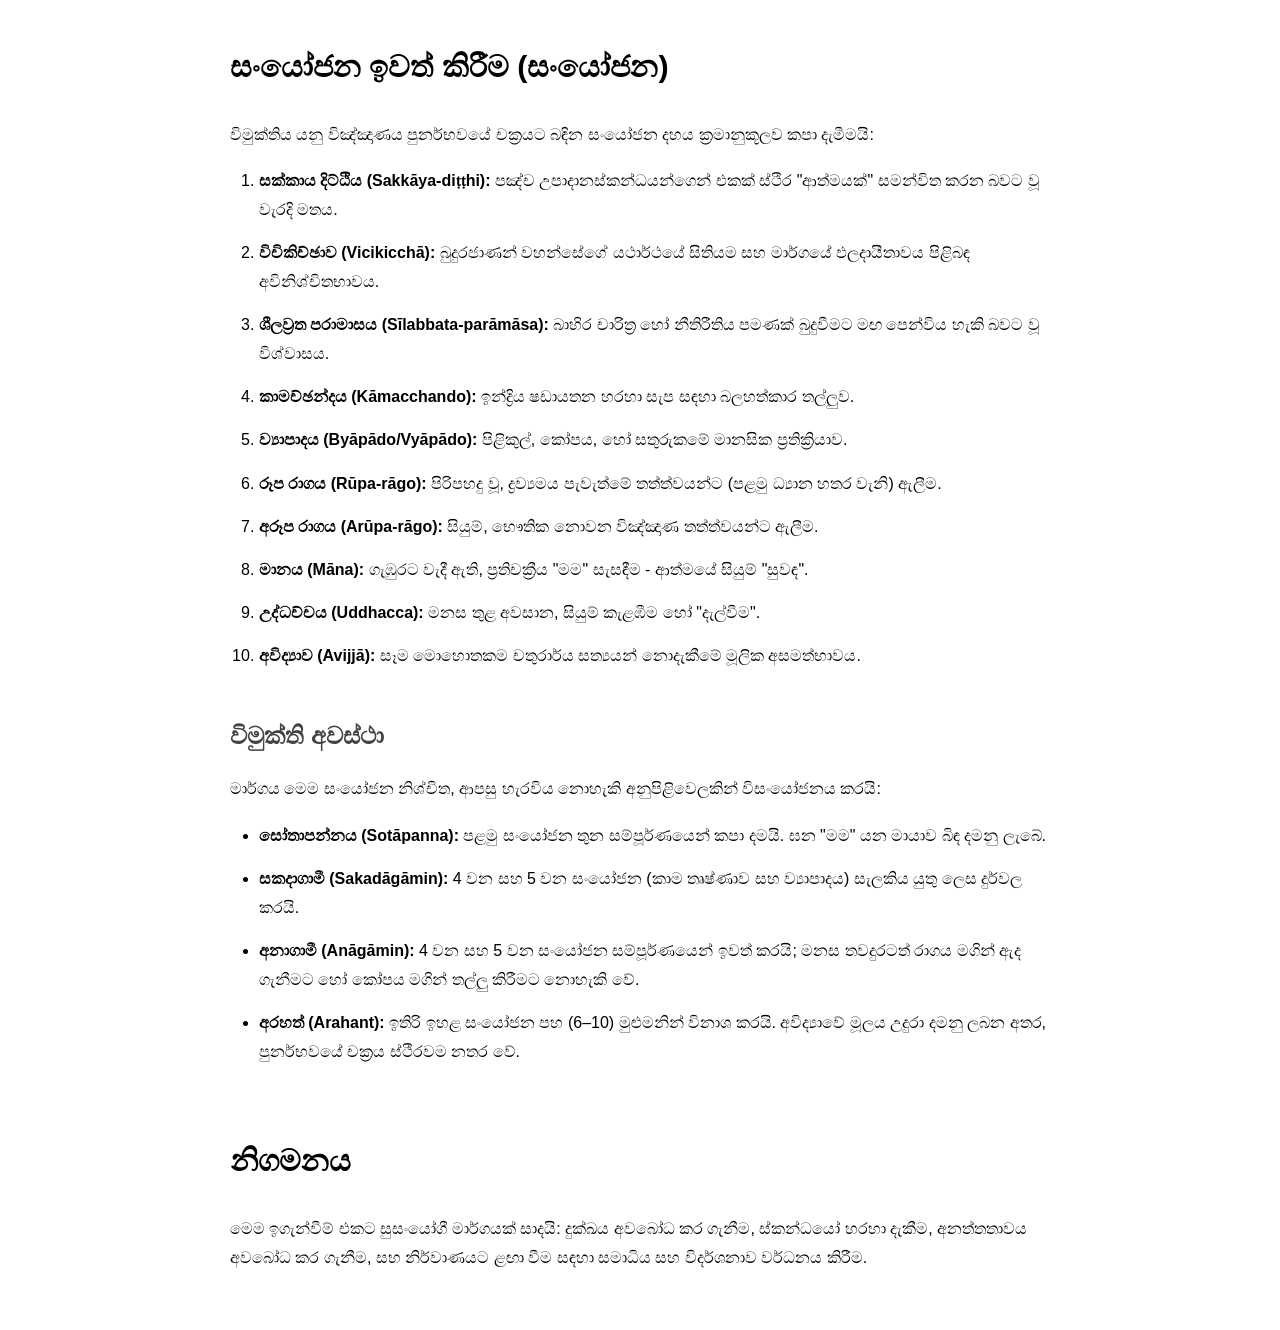
==== commit f8e3b4b7: "Update sinhala.html" ====
--- a/translated/sinhala.html
+++ b/translated/sinhala.html
@@ -80,7 +80,7 @@
 </head>
 <body>
 
-<div style="position: fixed; top: 20px; right: 30px; z-index: 1000;">
+<div style="position: fixed; absolute: 20px; right: 30px; z-index: 1000;">
   <a href="../index.html" 
      style="background: #0066cc; color: white; padding: 10px 18px; border-radius: 6px; text-decoration: none; font-weight: bold; font-size: 1em;">
     English
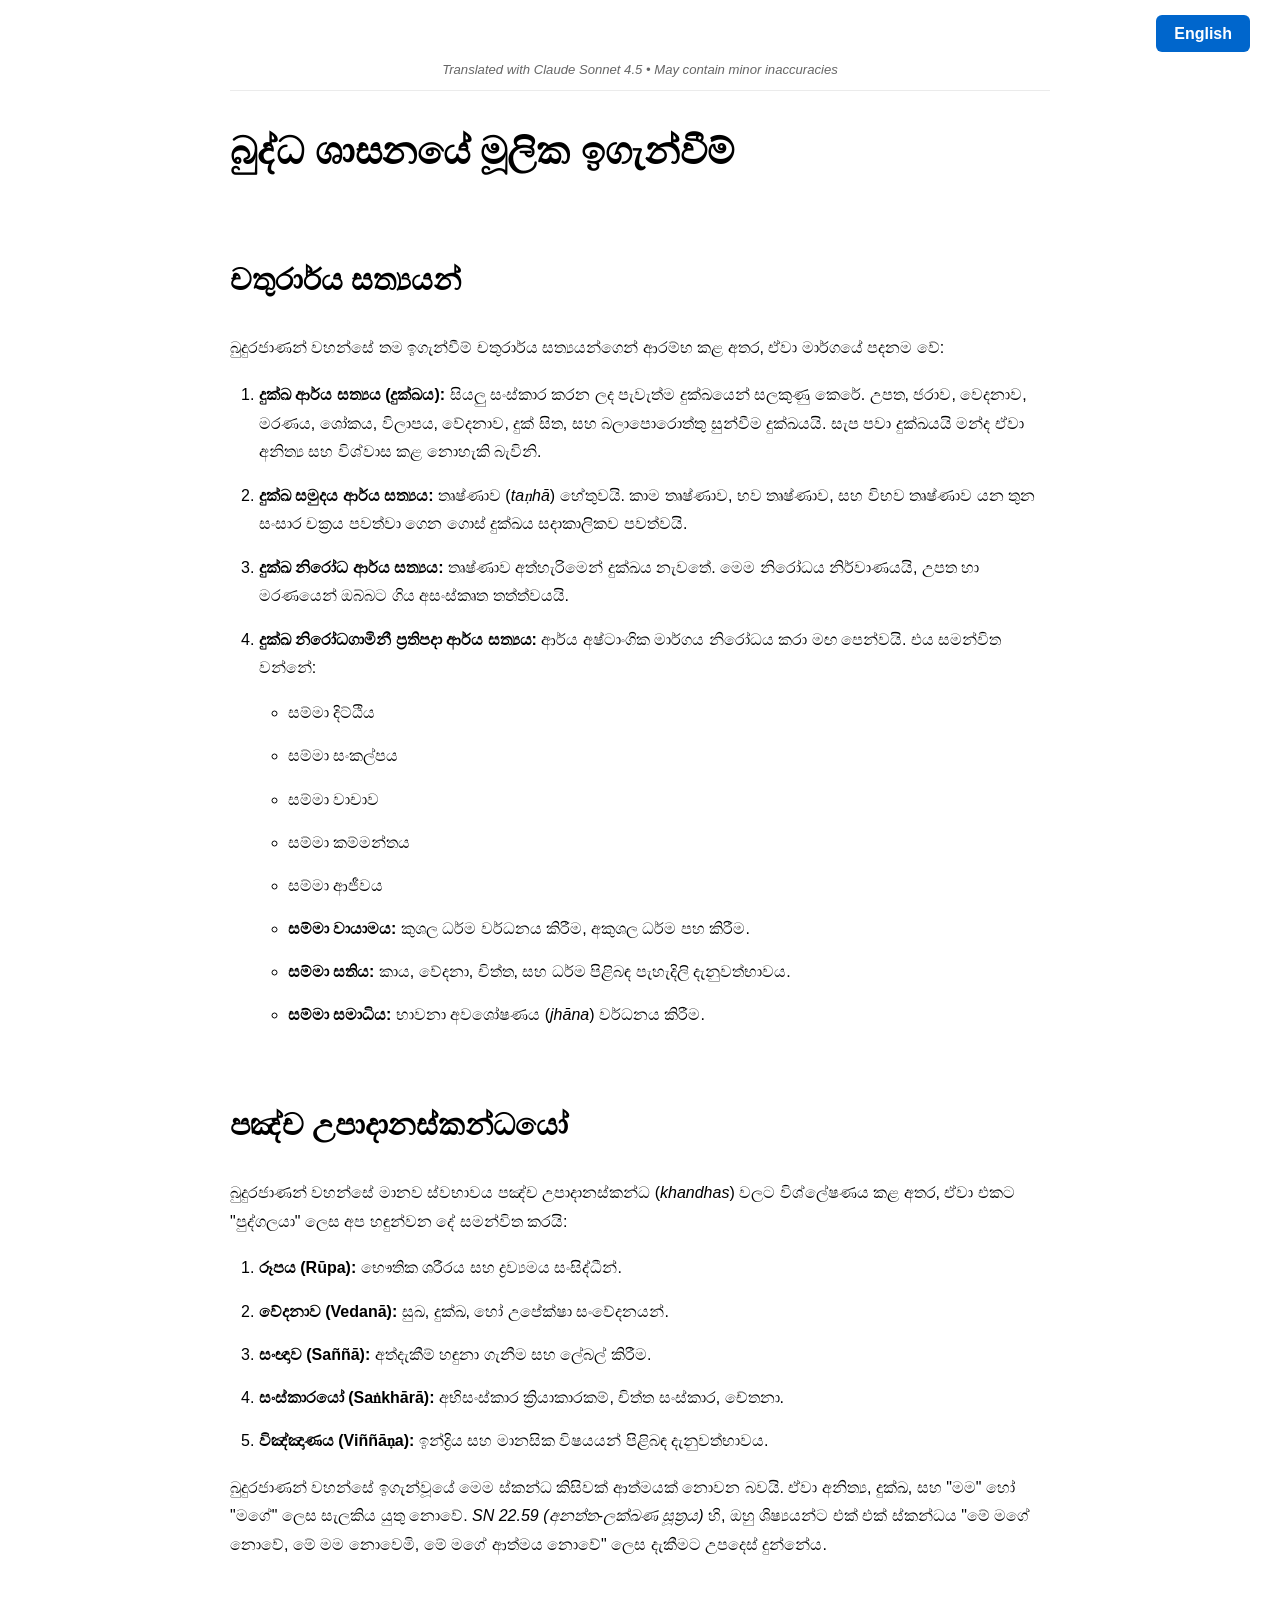
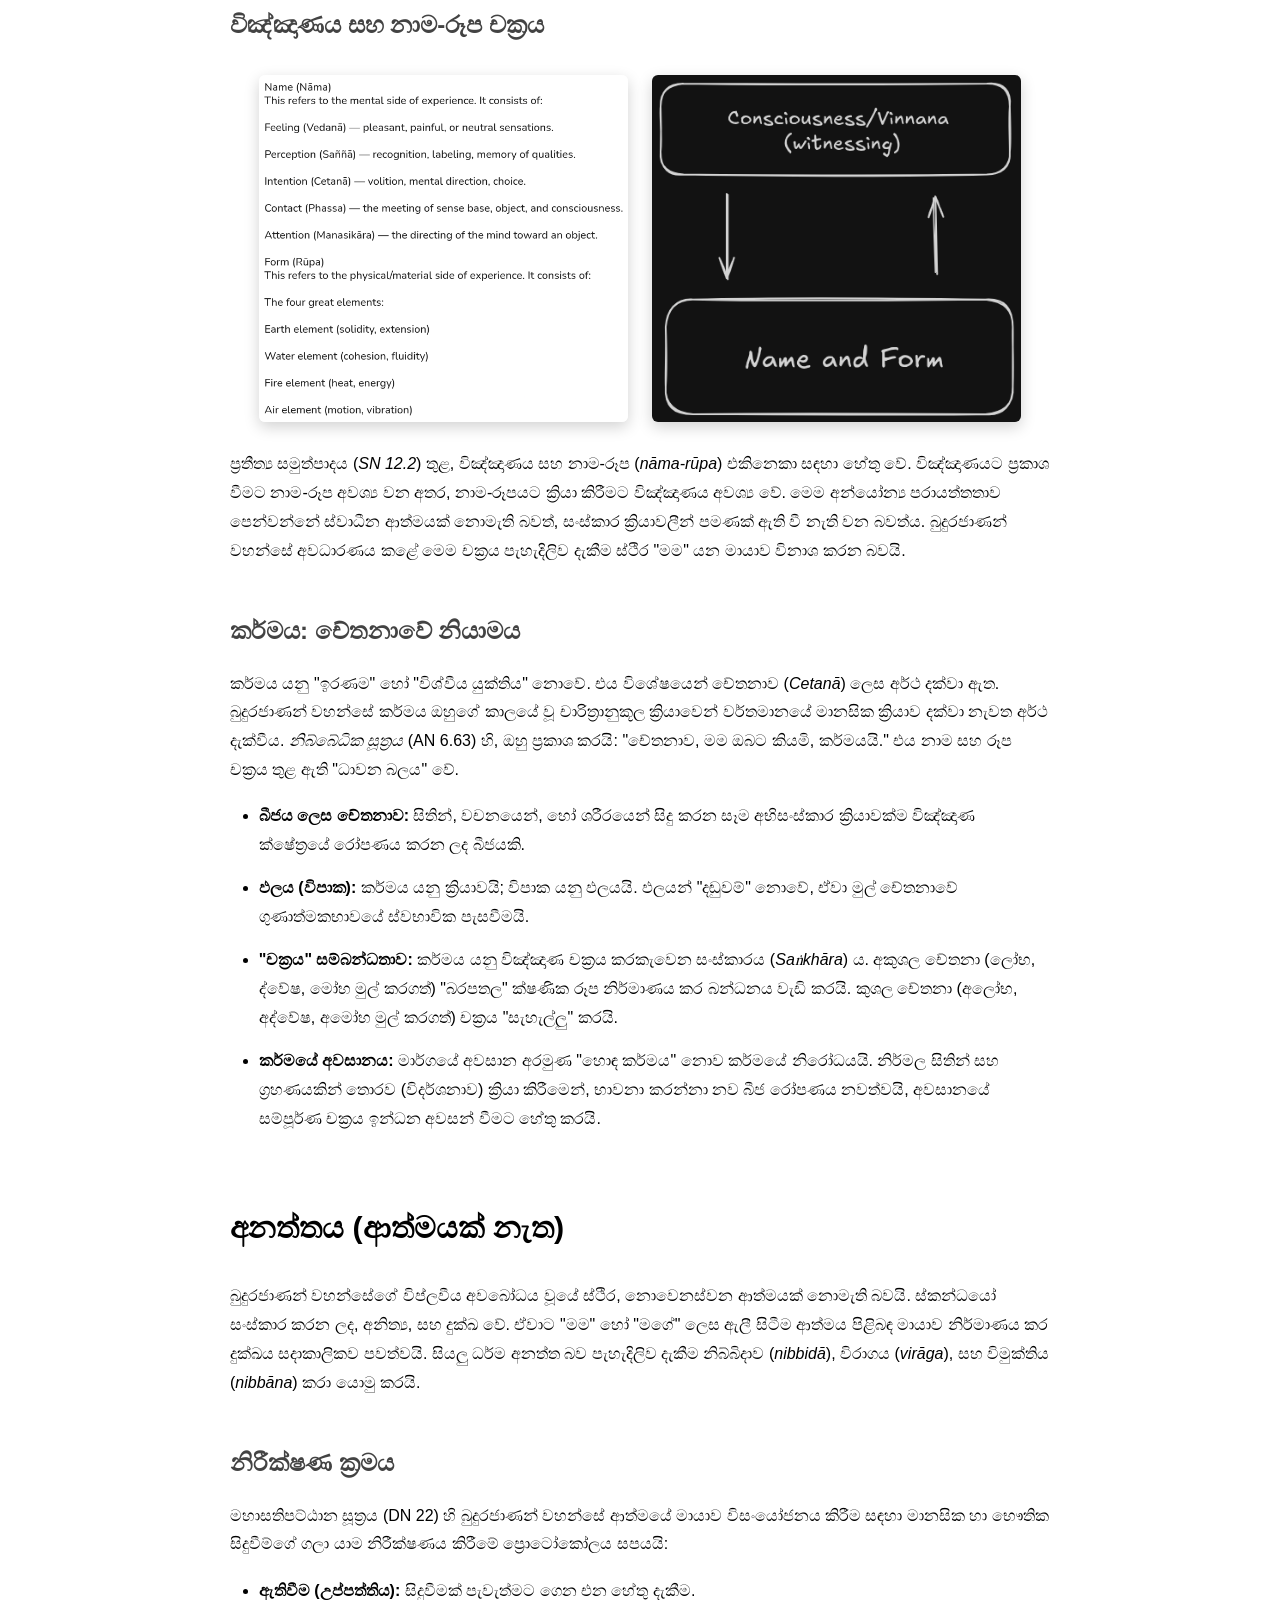
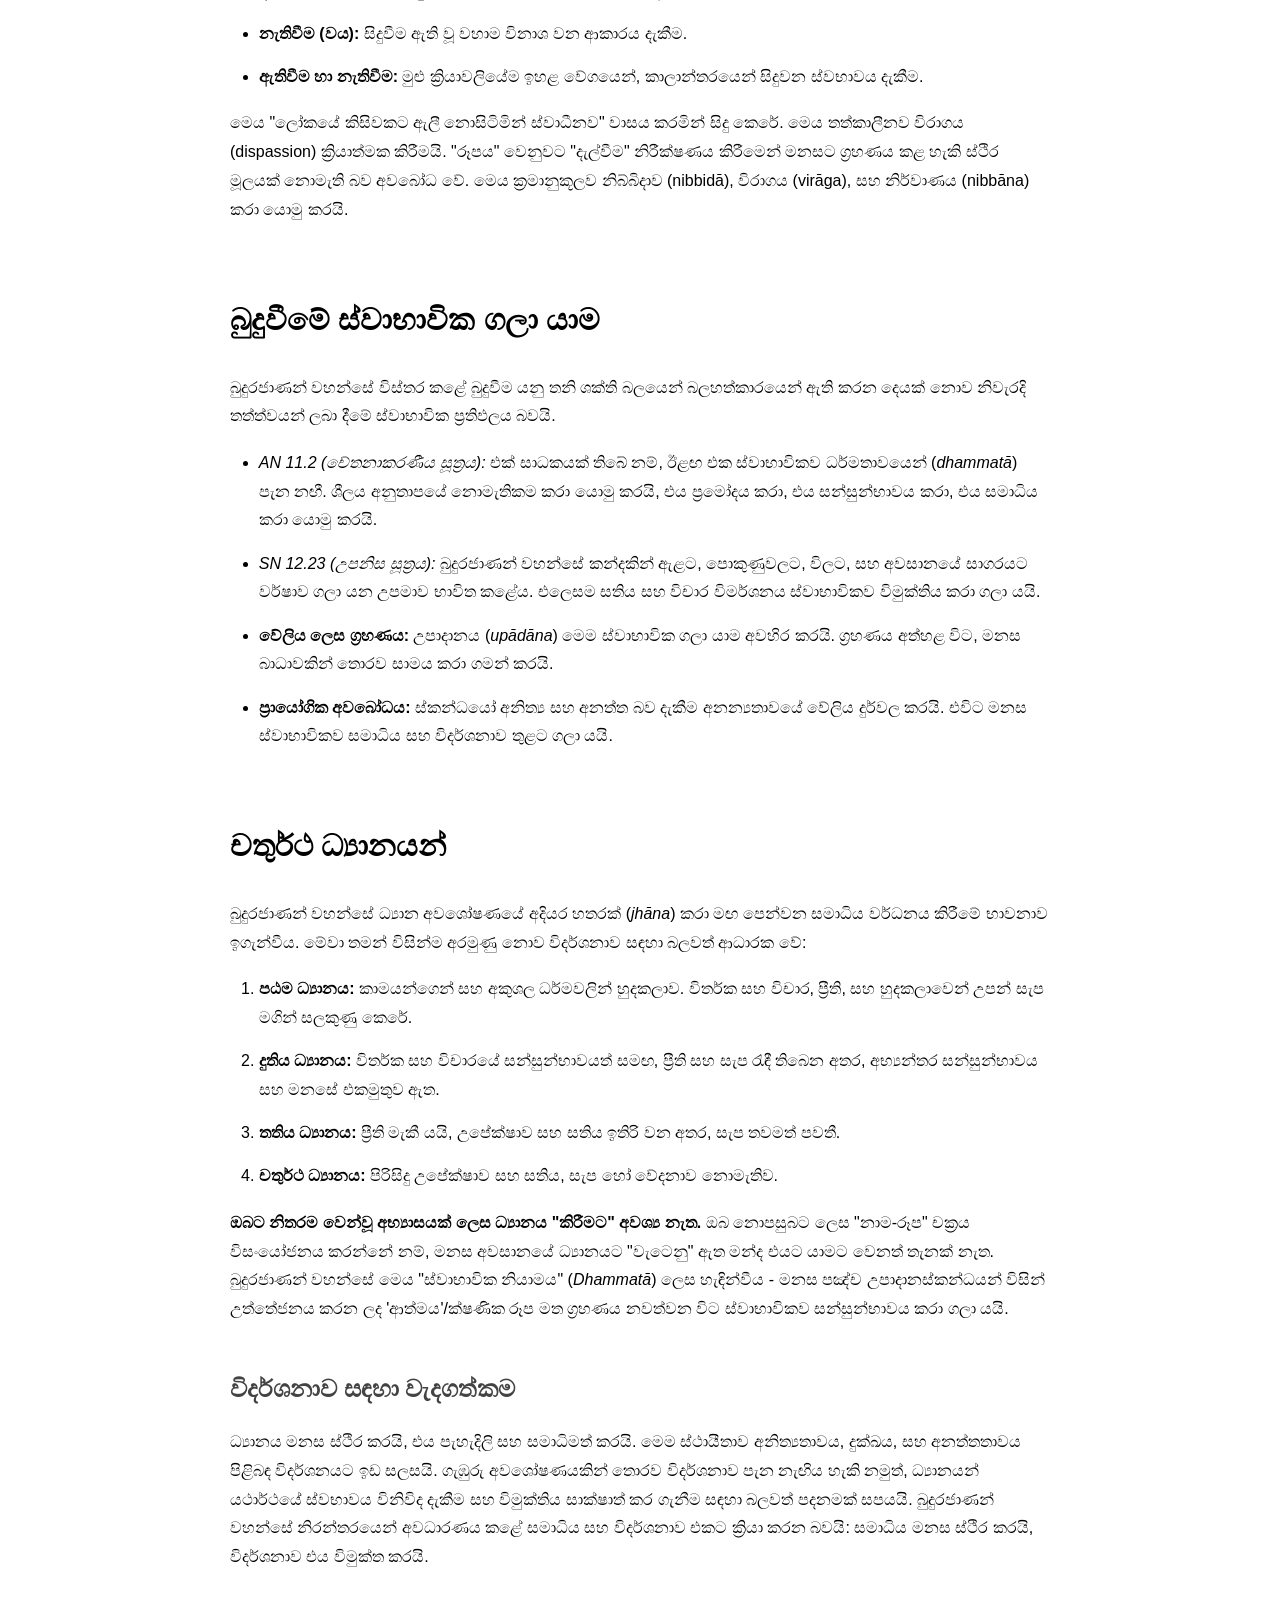
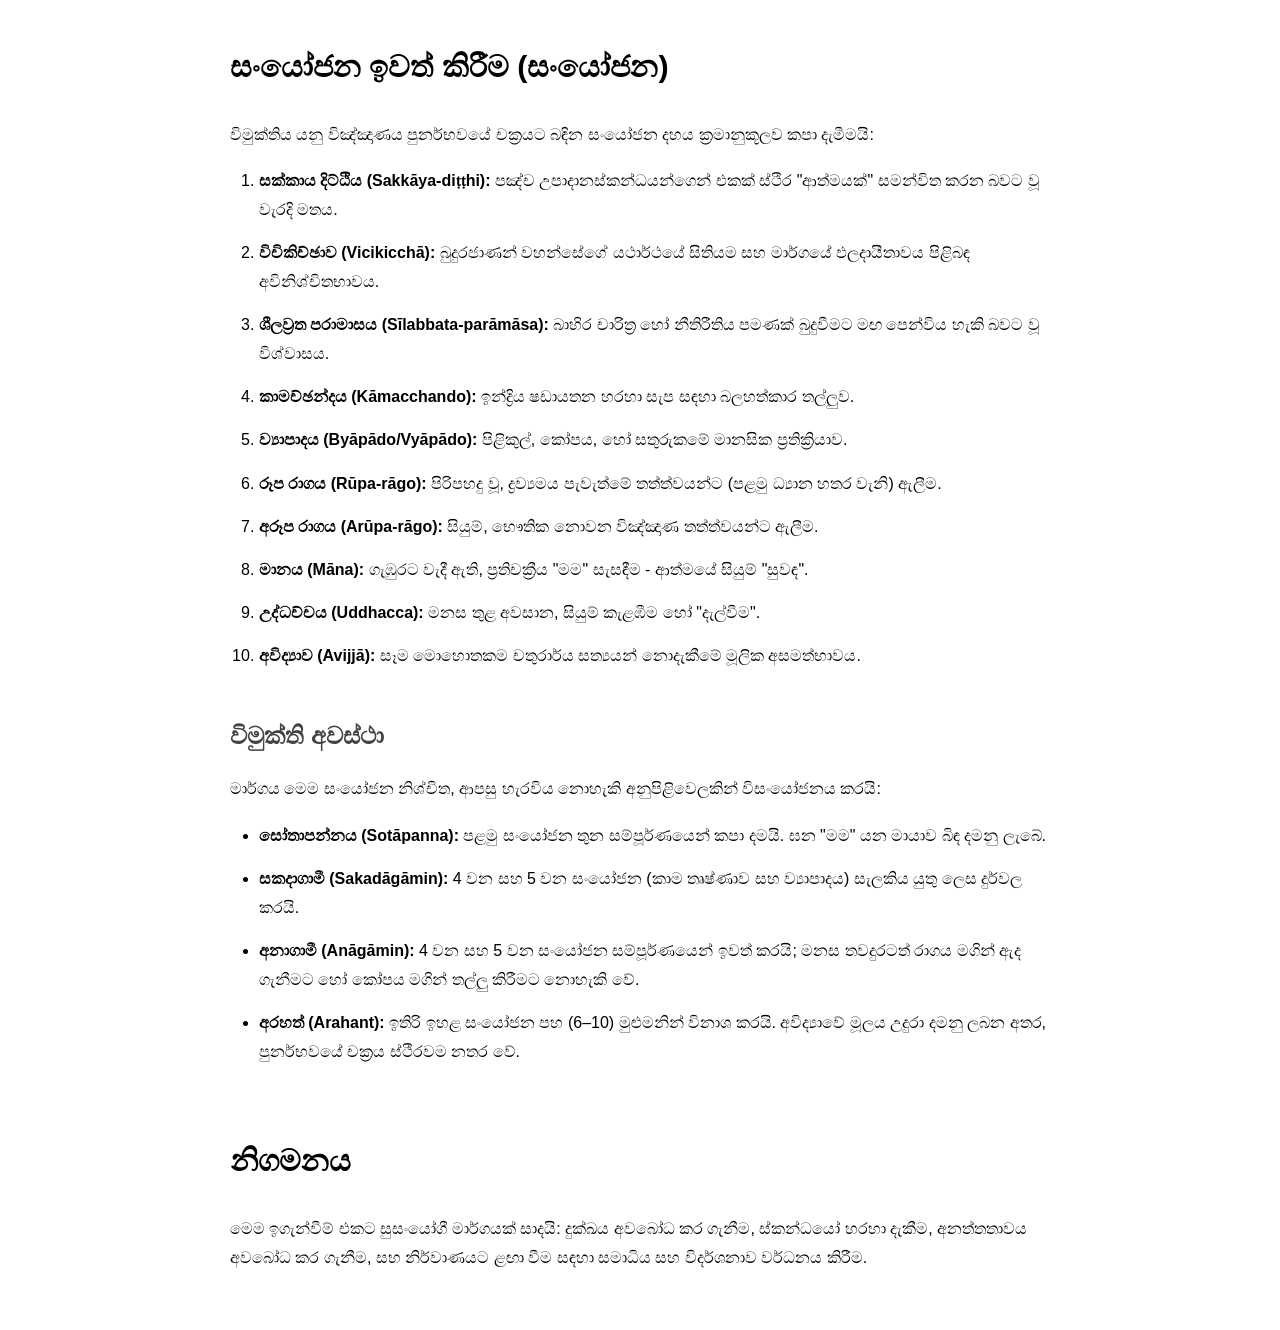
==== commit ac930e68: "Update sinhala.html" ====
--- a/translated/sinhala.html
+++ b/translated/sinhala.html
@@ -80,7 +80,7 @@
 </head>
 <body>
 
-<div style="position: fixed; absolute: 20px; right: 30px; z-index: 1000;">
+<div style="position: absolute; top: 20px; right: 30px; z-index: 1000;">
   <a href="../index.html" 
      style="background: #0066cc; color: white; padding: 10px 18px; border-radius: 6px; text-decoration: none; font-weight: bold; font-size: 1em;">
     English
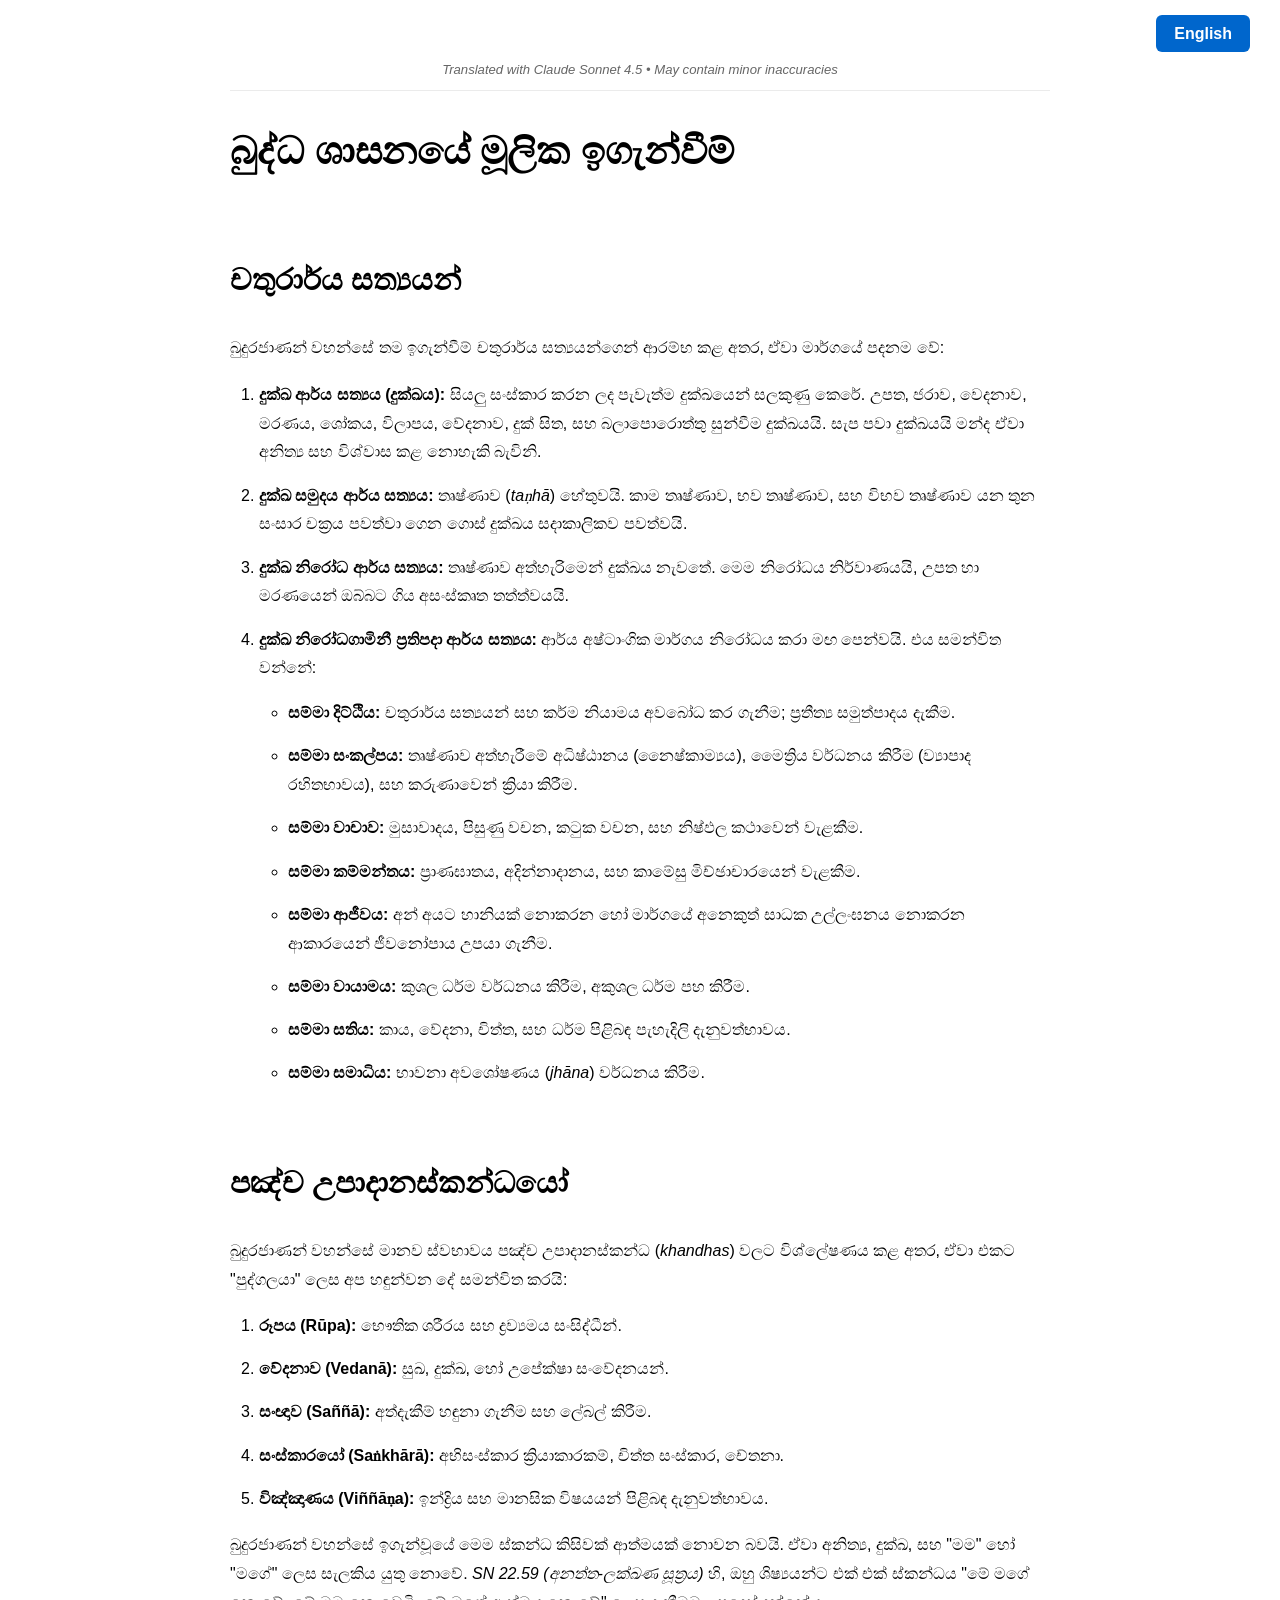
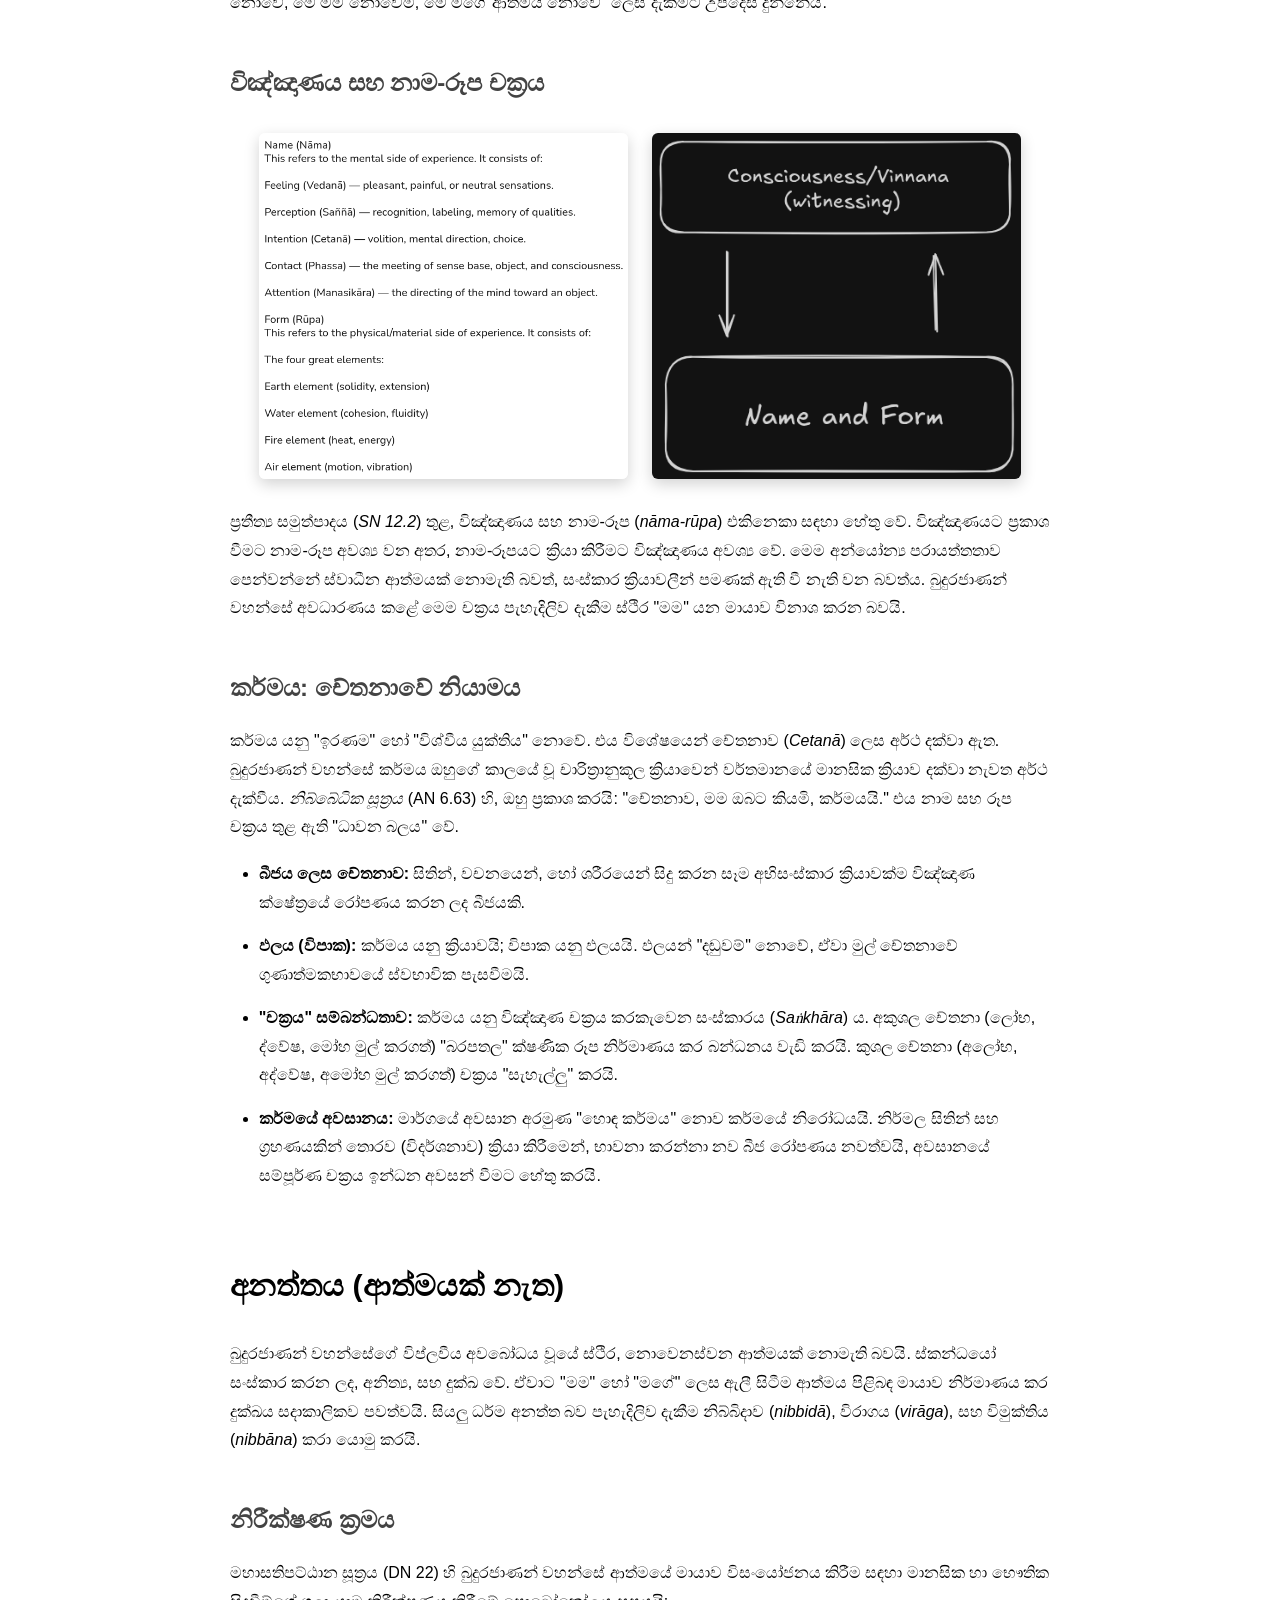
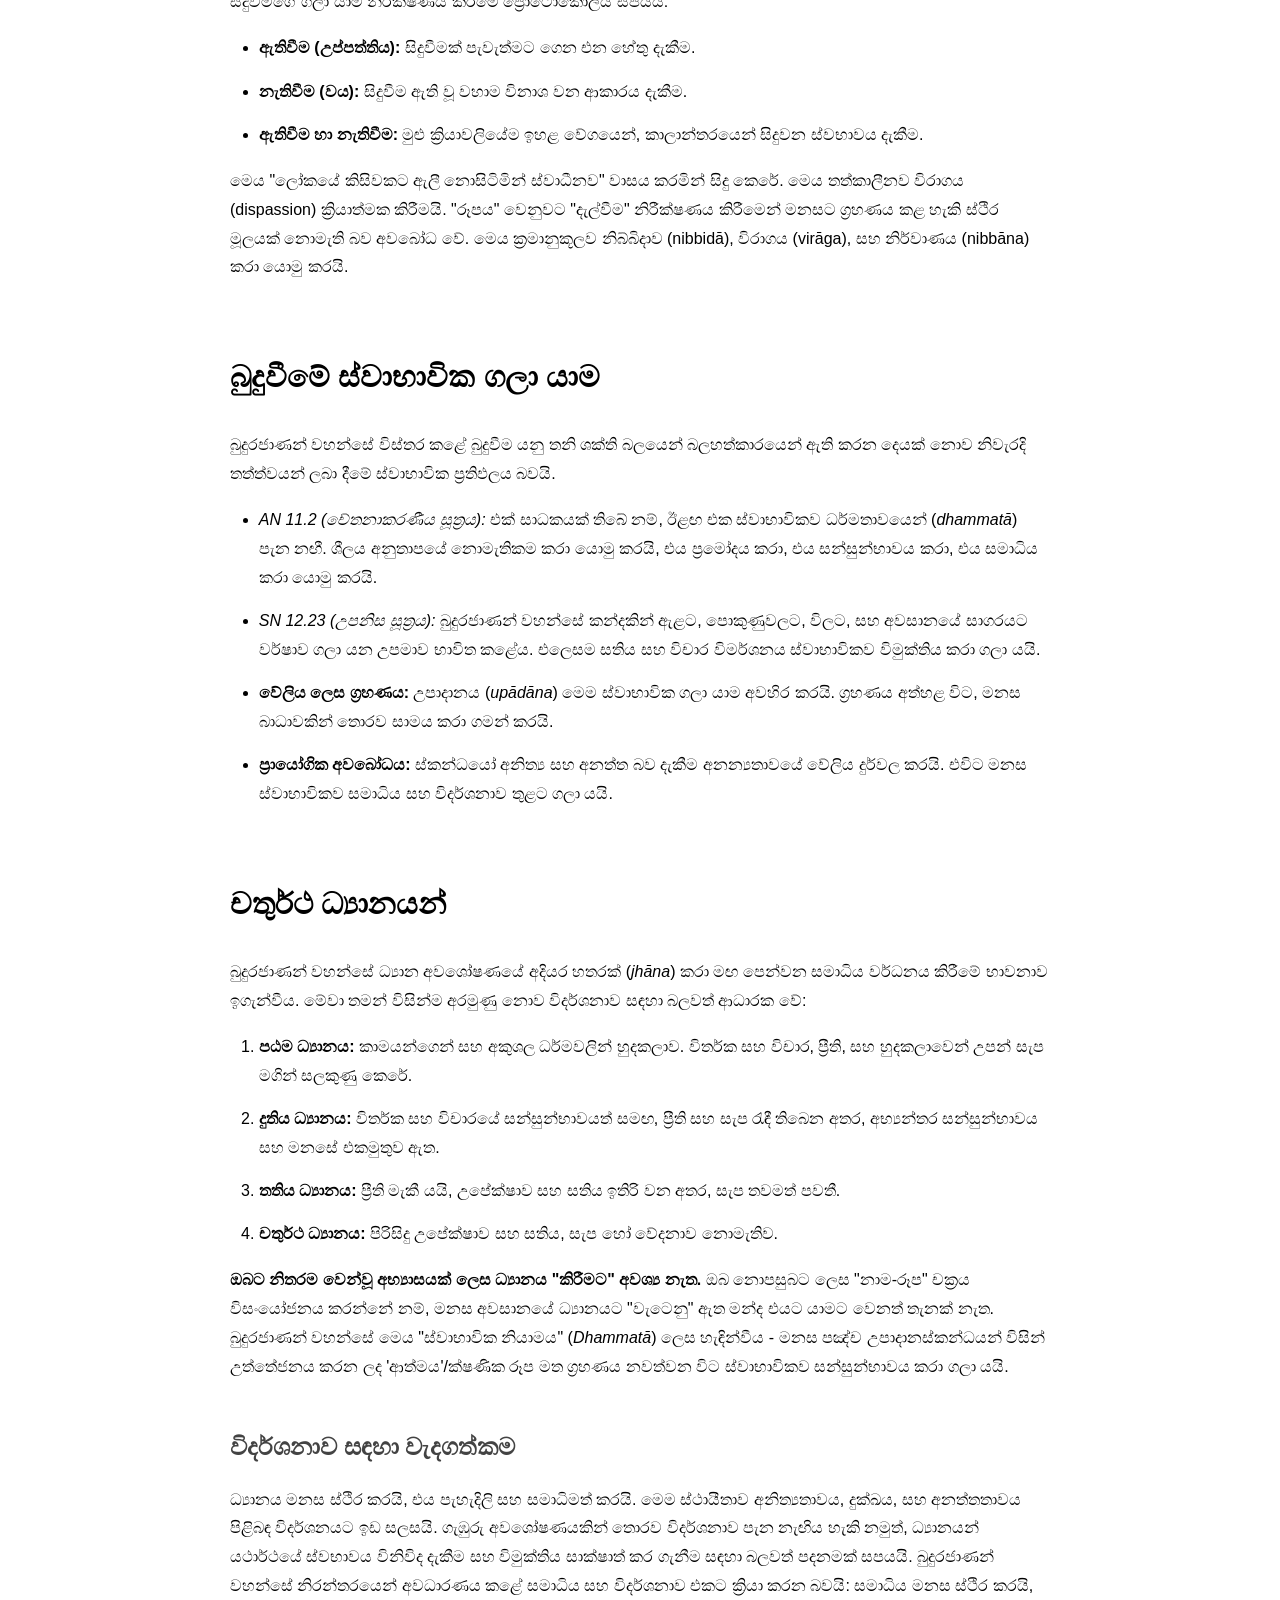
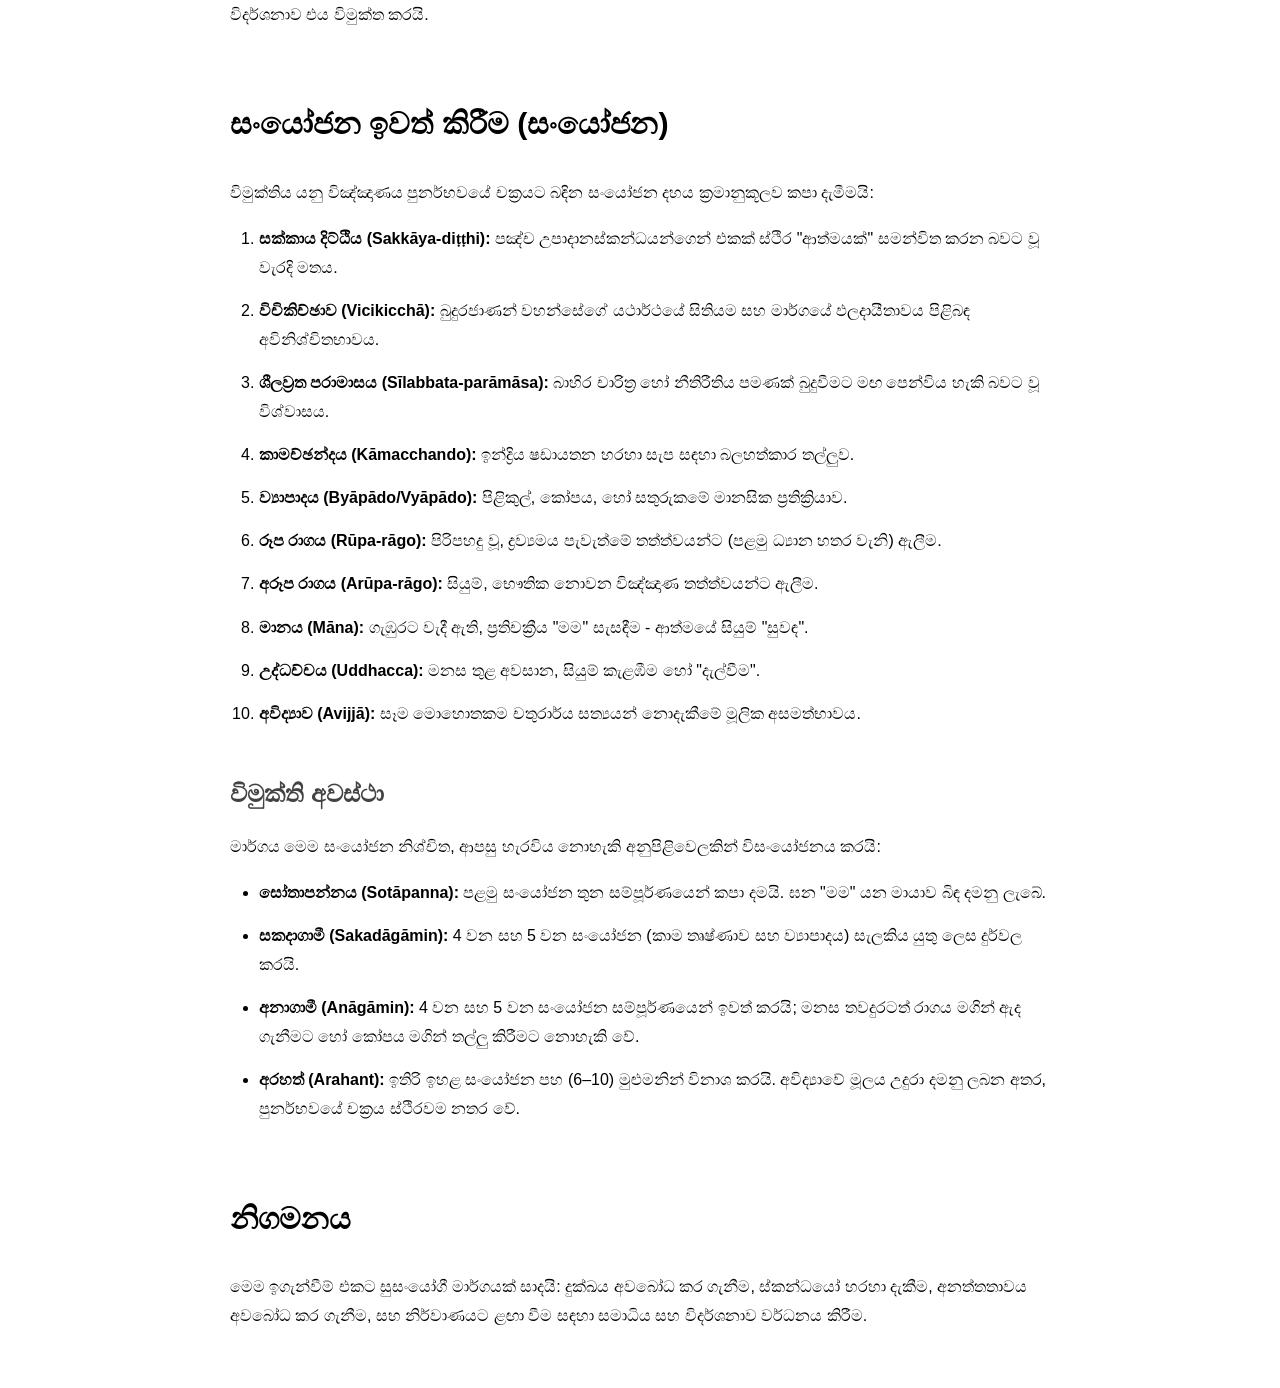
==== commit 36796129: "Add files via upload" ====
--- a/translated/sinhala.html
+++ b/translated/sinhala.html
@@ -102,11 +102,11 @@
     <li><span class="bold">දුක්ඛ නිරෝධ ආර්ය සත්‍යය:</span> තෘෂ්ණාව අත්හැරිමෙන් දුක්ඛය නැවතේ. මෙම නිරෝධය නිර්වාණයයි, උපත හා මරණයෙන් ඔබ්බට ගිය අසංස්කෘත තත්ත්වයයි.</li>
     <li><span class="bold">දුක්ඛ නිරෝධගාමිනී ප්‍රතිපදා ආර්ය සත්‍යය:</span> ආර්ය අෂ්ටාංගික මාර්ගය නිරෝධය කරා මඟ පෙන්වයි. එය සමන්විත වන්නේ:
       <ul>
-        <li>සම්මා දිට්ඨිය</li>
-        <li>සම්මා සංකල්පය</li>
-        <li>සම්මා වාචාව</li>
-        <li>සම්මා කම්මන්තය</li>
-        <li>සම්මා ආජීවය</li>
+        <li><span class="bold">සම්මා දිට්ඨිය:</span> චතුරාර්ය සත්‍යයන් සහ කර්ම නියාමය අවබෝධ කර ගැනීම; ප්‍රතීත්‍ය සමුත්පාදය දැකීම.</li>
+        <li><span class="bold">සම්මා සංකල්පය:</span> තෘෂ්ණාව අත්හැරීමේ අධිෂ්ඨානය (නෛෂ්කාම්‍යය), මෛත්‍රිය වර්ධනය කිරීම (ව්‍යාපාද රහිතභාවය), සහ කරුණාවෙන් ක්‍රියා කිරීම.</li>
+        <li><span class="bold">සම්මා වාචාව:</span> මුසාවාදය, පිසුණු වචන, කටුක වචන, සහ නිෂ්ඵල කථාවෙන් වැළකීම.</li>
+        <li><span class="bold">සම්මා කම්මන්තය:</span> ප්‍රාණඝාතය, අදින්නාදානය, සහ කාමේසු මිච්ඡාචාරයෙන් වැළකීම.</li>
+        <li><span class="bold">සම්මා ආජීවය:</span> අන් අයට හානියක් නොකරන හෝ මාර්ගයේ අනෙකුත් සාධක උල්ලංඝනය නොකරන ආකාරයෙන් ජීවනෝපාය උපයා ගැනීම.</li>
         <li><span class="bold">සම්මා වායාමය:</span> කුශල ධර්ම වර්ධනය කිරීම, අකුශල ධර්ම පහ කිරීම.</li>
         <li><span class="bold">සම්මා සතිය:</span> කාය, වේදනා, චිත්ත, සහ ධර්ම පිළිබඳ පැහැදිලි දැනුවත්භාවය.</li>
         <li><span class="bold">සම්මා සමාධිය:</span> භාවනා අවශෝෂණය (<span class="italic">jhāna</span>) වර්ධනය කිරීම.</li>
